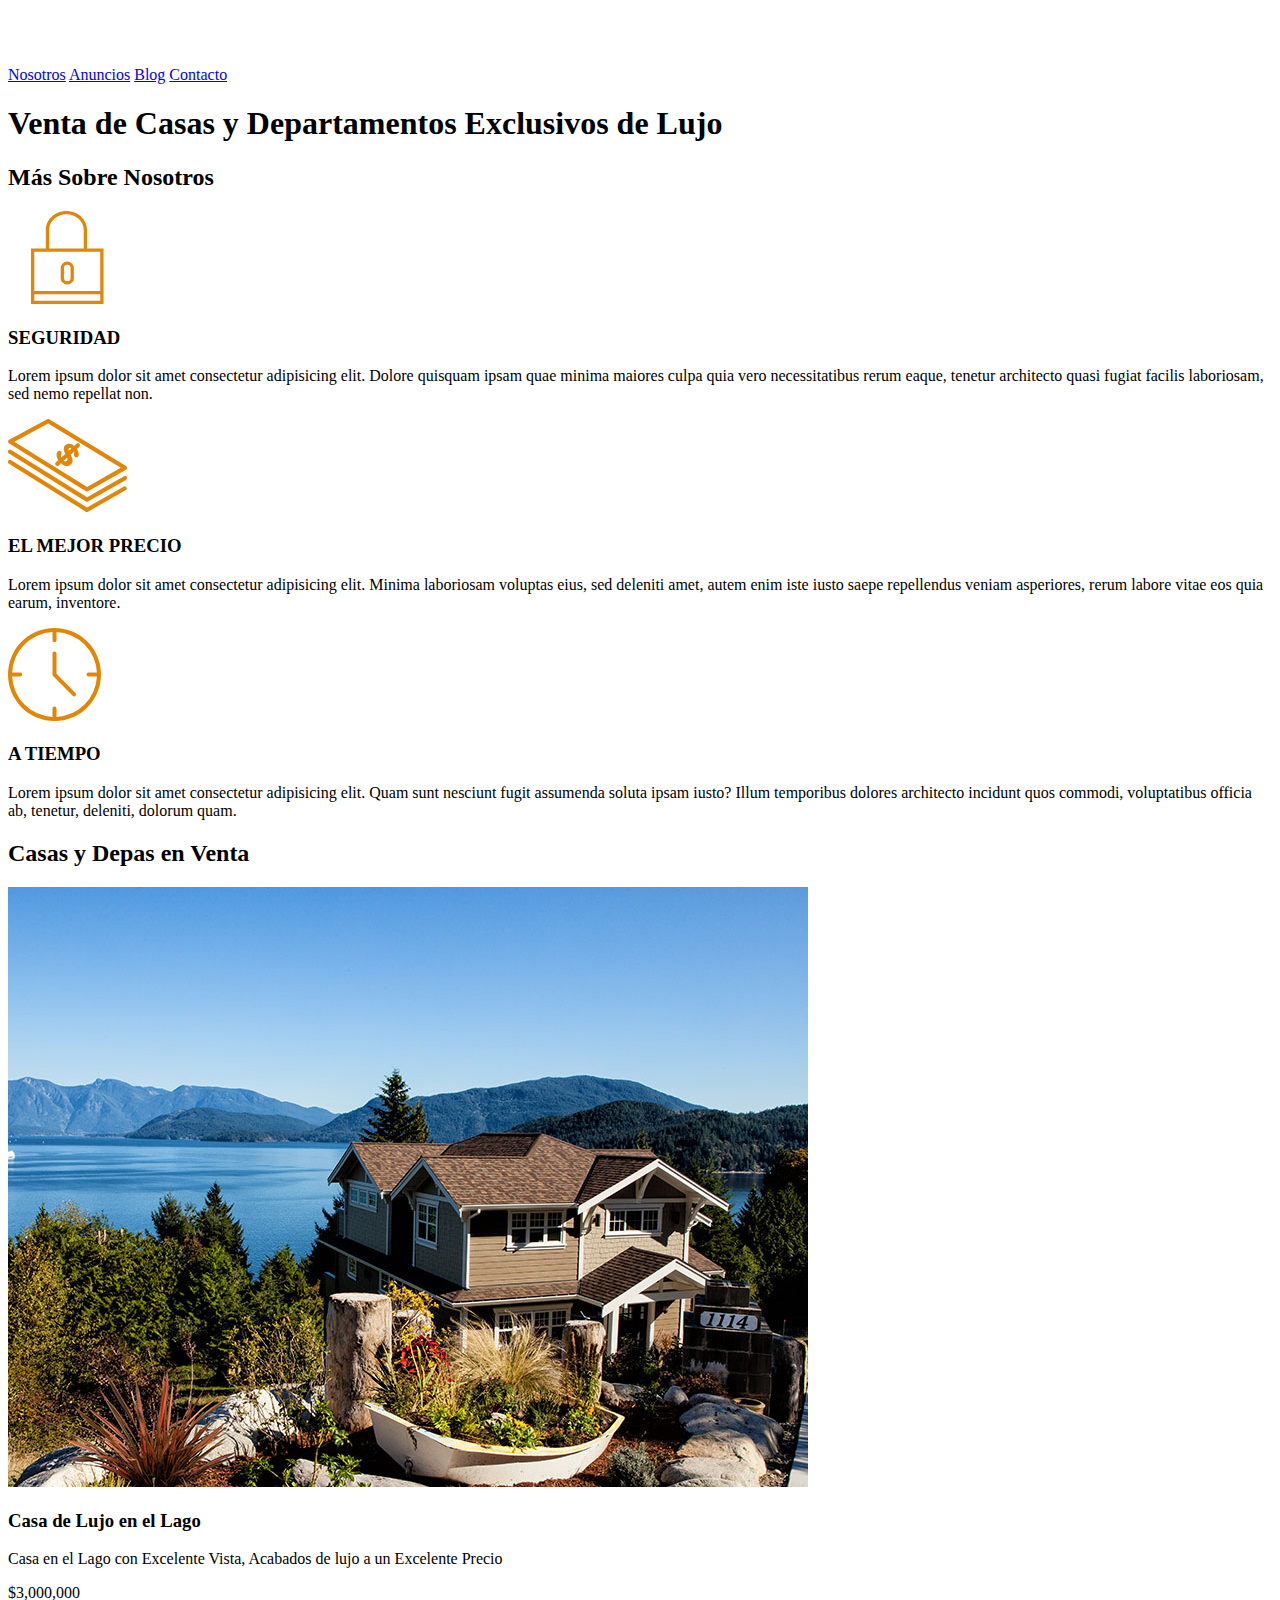
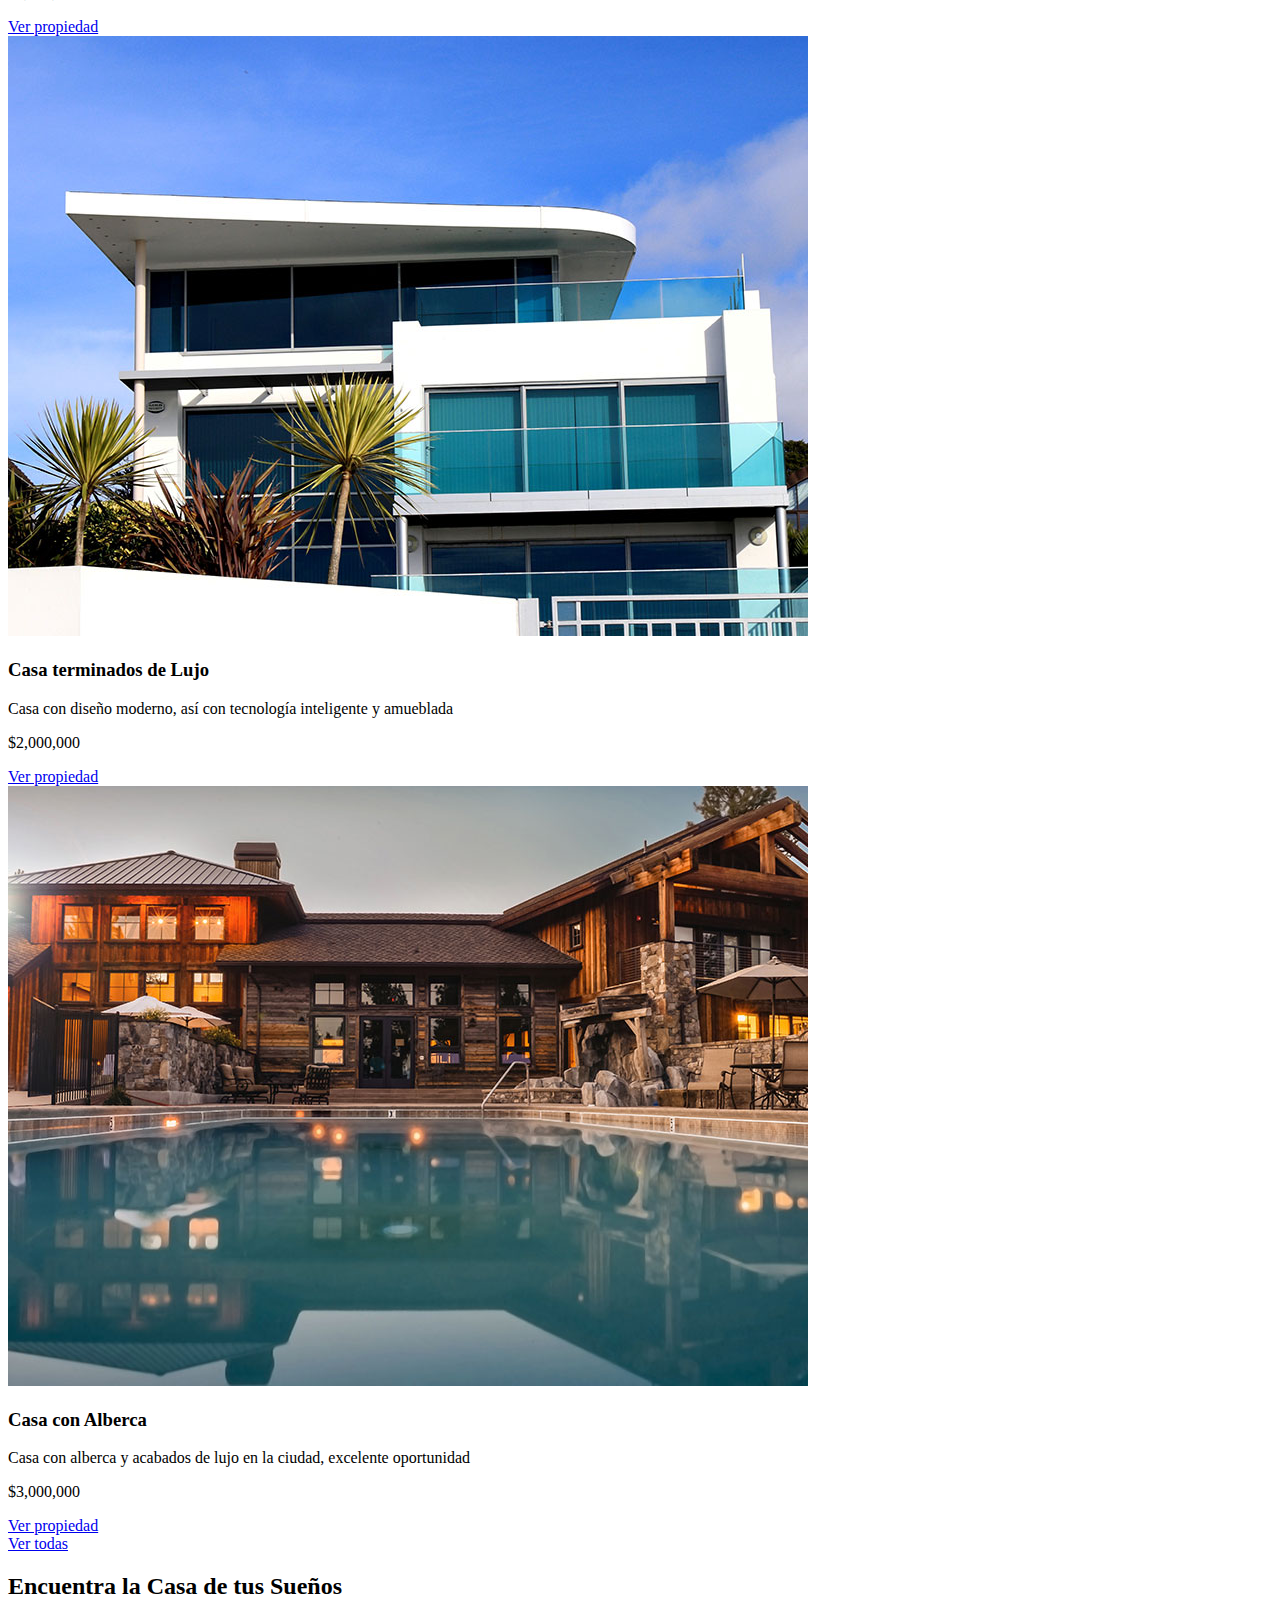
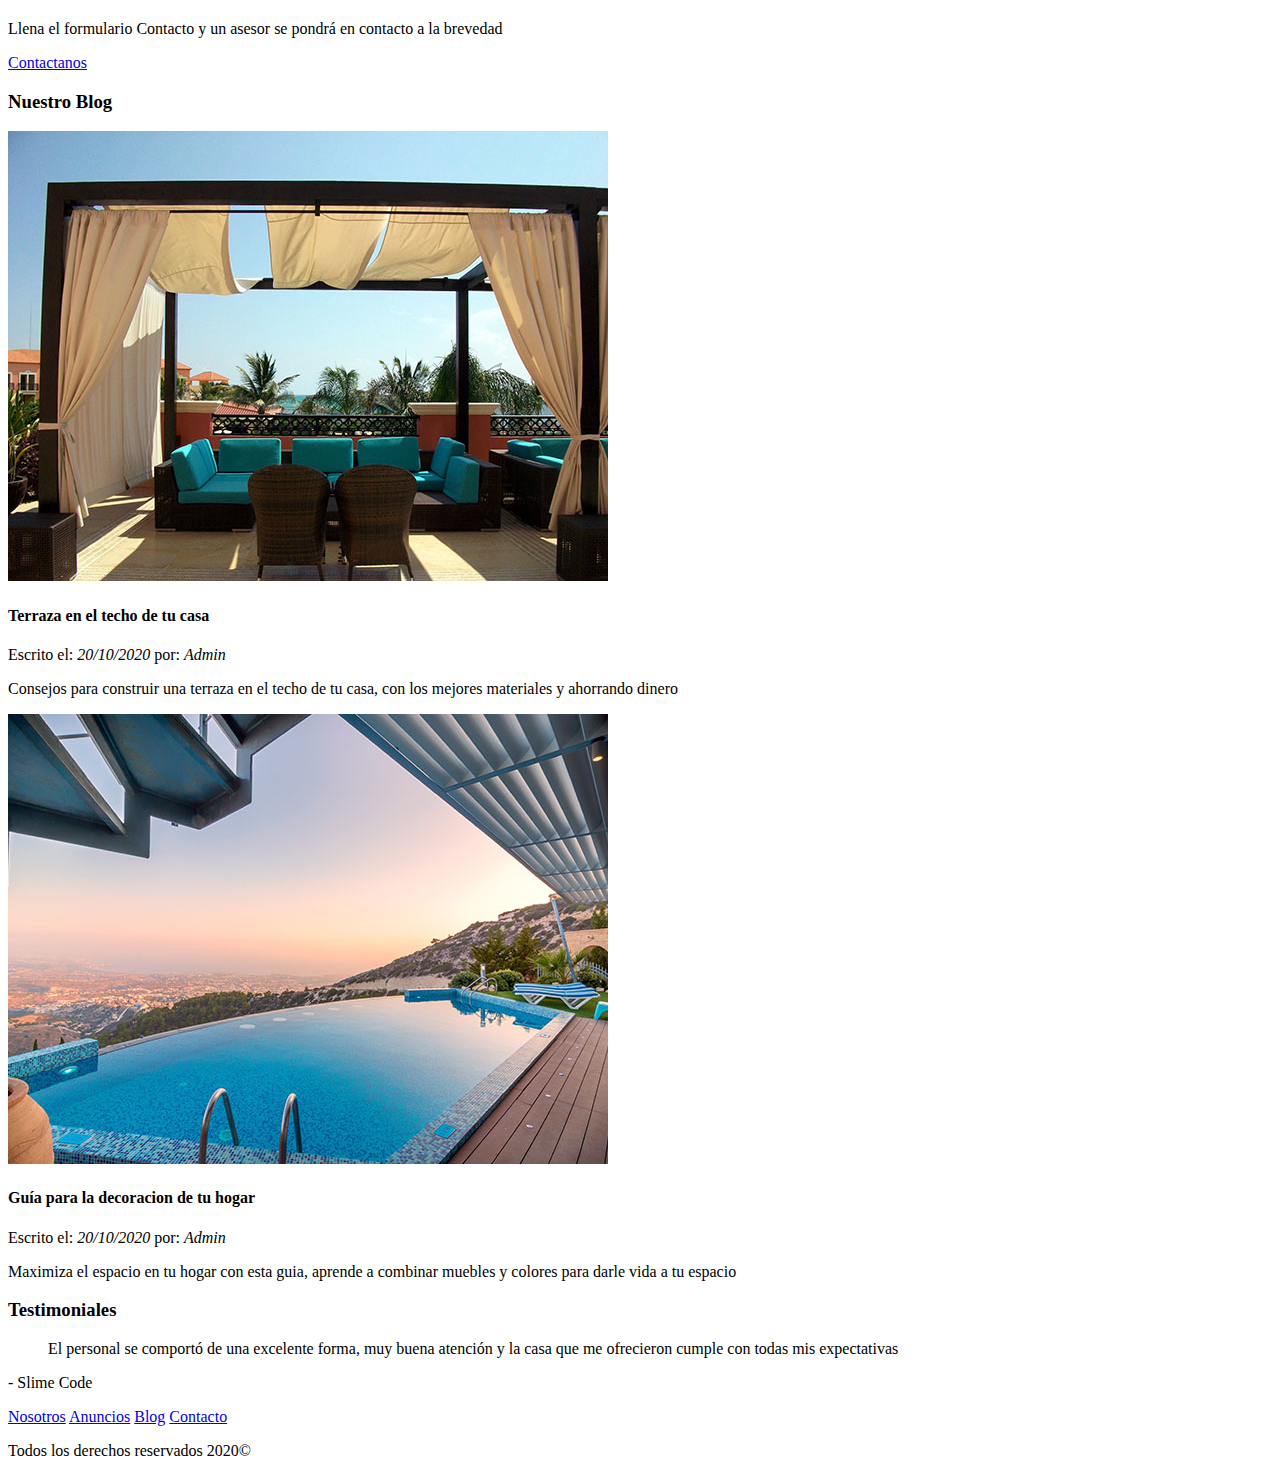
==== index.html @ a8ba9eda "bienes" ====
<!DOCTYPE html>
<html>
<head>
  <title>Bienes Raices</title>
</head>
<body>
  <header>
   <a href="/">
    <img src="img/logo.svg" alt="Logotipo de Bienes Raices">
</a>

<nav>	
    <a href="nosotros.html">Nosotros</a>
    <a href="anuncio.html">Anuncios</a>
    <a href="blog.html">Blog</a>
    <a href="contacto.html">Contacto</a>
</nav>

<h1>Venta de Casas y Departamentos Exclusivos de Lujo</h1>
</header>
<section>
  <h2>Más Sobre Nosotros</h2>

  <div>
      <img src="img/icono1.svg" alt="Icono Seguridad">
      <h3>SEGURIDAD</h3>
      <P>Lorem ipsum dolor sit amet consectetur adipisicing elit. Dolore quisquam ipsam quae minima maiores culpa quia vero necessitatibus rerum eaque, tenetur architecto quasi fugiat facilis laboriosam, sed nemo repellat non.</P>
  </div>

  <div>
      <img src="img/icono2.svg" alt="Icono Mejor Precio">
      <h3>EL MEJOR PRECIO</h3>
      <p>Lorem ipsum dolor sit amet consectetur adipisicing elit. Minima laboriosam voluptas eius, sed deleniti amet, autem enim iste iusto saepe repellendus veniam asperiores, rerum labore vitae eos quia earum, inventore.</p>
  </div>

  <div>
      <img src="img/icono3.svg" alt="Icono a Tiempo">
      <h3>A TIEMPO</h3>
      <p>Lorem ipsum dolor sit amet consectetur adipisicing elit. Quam sunt nesciunt fugit assumenda soluta ipsam iusto? Illum temporibus dolores architecto incidunt quos commodi, voluptatibus officia ab, tenetur, deleniti, dolorum quam.</p>
  </div>

</section>

<main>
    <h2>Casas y Depas en Venta</h2>

    <div>
        <img src="img/anuncio1.jpg" alt="Anuncio Casa en el Lago">
        <h3>Casa de Lujo en el Lago</h3>
        <p>Casa en el Lago con Excelente Vista, Acabados de lujo a un Excelente Precio</p>
        <p>$3,000,000</p>
        <a href="#">Ver propiedad</a>
    </div>

    <div>
        <img src="img/anuncio2.jpg" alt="Anuncio Terminado de Lujo">
        <h3>Casa terminados de Lujo</h3>
        <p>Casa con diseño moderno, así con tecnología inteligente y amueblada</p>
        <p>$2,000,000</p>
        <a href="#">Ver propiedad</a>
    </div>

    <div>
        <img src="img/anuncio3.jpg" alt="Anuncio Casa con Alberca">
        <h3>Casa con Alberca</h3>
        <p>Casa con alberca y acabados de lujo en la ciudad, excelente oportunidad</p>
        <p>$3,000,000</p>
        <a href="#">Ver propiedad</a>
    </div>

    <a href="anuncio.html">Ver todas</a>
</main>
<section>
    <h2>Encuentra la Casa de tus Sueños</h2>
    <p>Llena el formulario Contacto y un asesor se pondrá en contacto a la brevedad</p>
    <a href="contacto.html">Contactanos</a>
</section>

<section>
    <h3>Nuestro Blog</h3>

    <article>
        <img src="img/blog1.jpg" alt="Entrada de Blog">
        <h4>Terraza en el techo de tu casa</h4>
        <p>Escrito el: <em>20/10/2020</em> por: <em>Admin</em></p>
        <p>Consejos para construir una terraza en el techo de tu casa, con los mejores materiales y ahorrando dinero</p>
    </article>

    <article>
        <img src="img/blog2.jpg" alt="Entrada de Blog">
        <h4>Guía para la decoracion de tu hogar</h4>
        <p>Escrito el: <em>20/10/2020</em> por: <em>Admin</em></p>
        <p>Maximiza el espacio en tu hogar con esta guia, aprende a combinar muebles y colores para darle vida a tu espacio</p>
    </article>
</section>

<section>
    <h3>Testimoniales</h3>
    <blockquote>
       El personal se comportó de una excelente forma, muy buena atención y la casa que me ofrecieron cumple con todas mis expectativas
   </blockquote>
   <p>- Slime Code</p>
</section>

<footer>
    <nav>
        <a href="nosotros.html">Nosotros</a>
        <a href="anuncio.html">Anuncios</a>
        <a href="blog.html">Blog</a>
        <a href="contacto.html">Contacto</a>
    </nav>

    <p>Todos los derechos reservados 2020&copy;</p>
</footer>
</body>
</html>
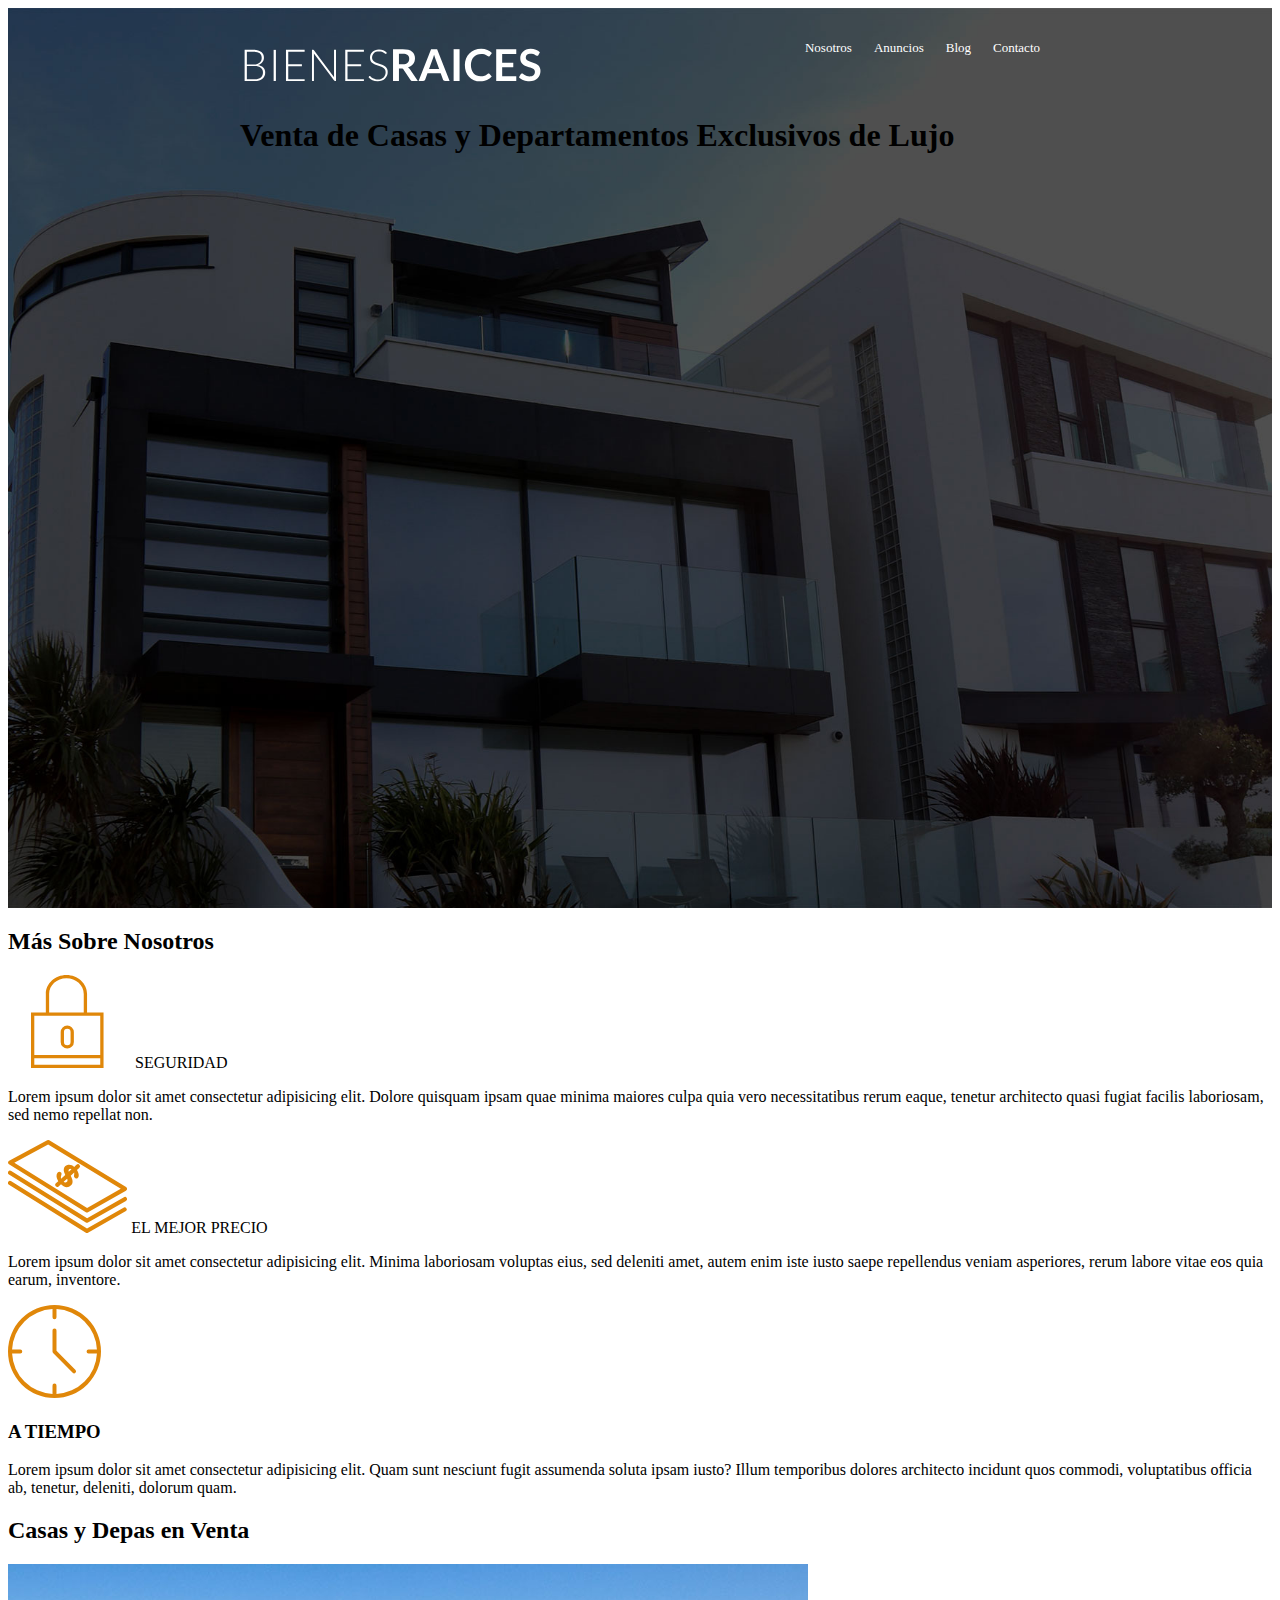
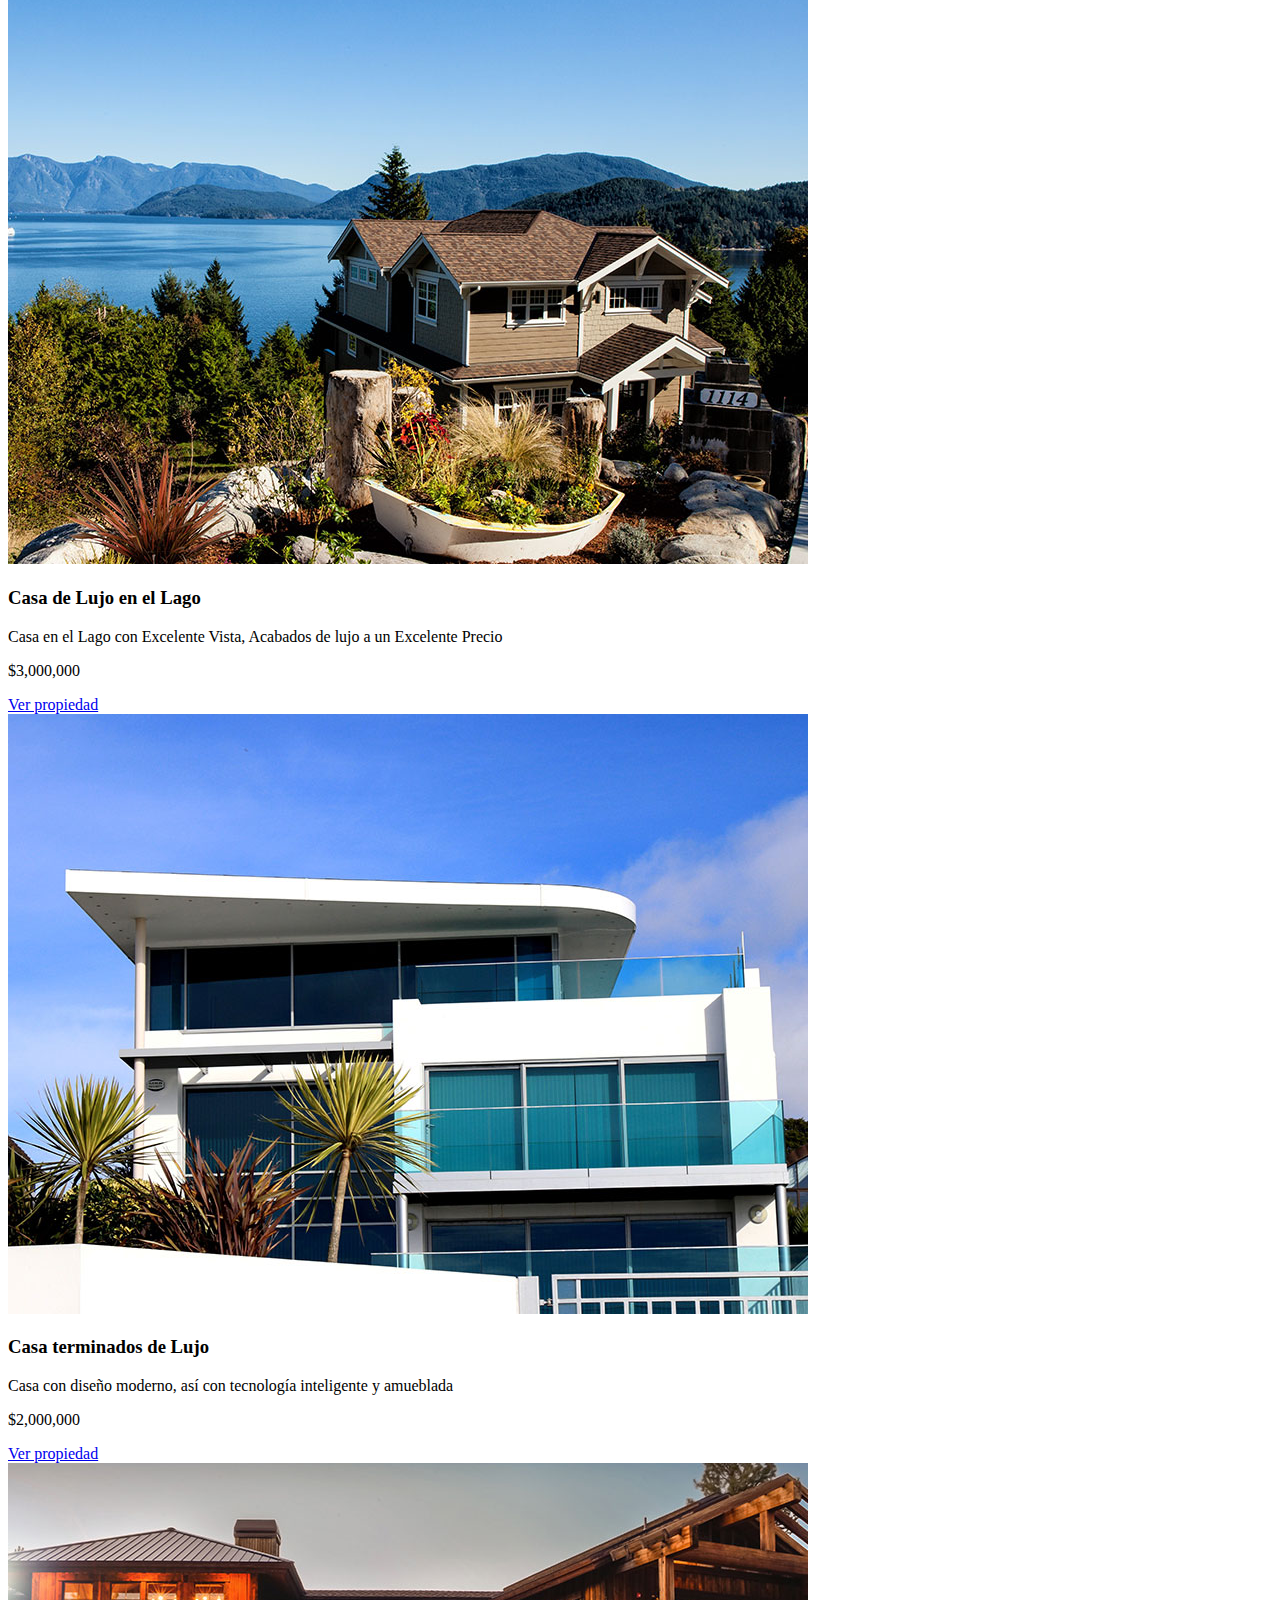
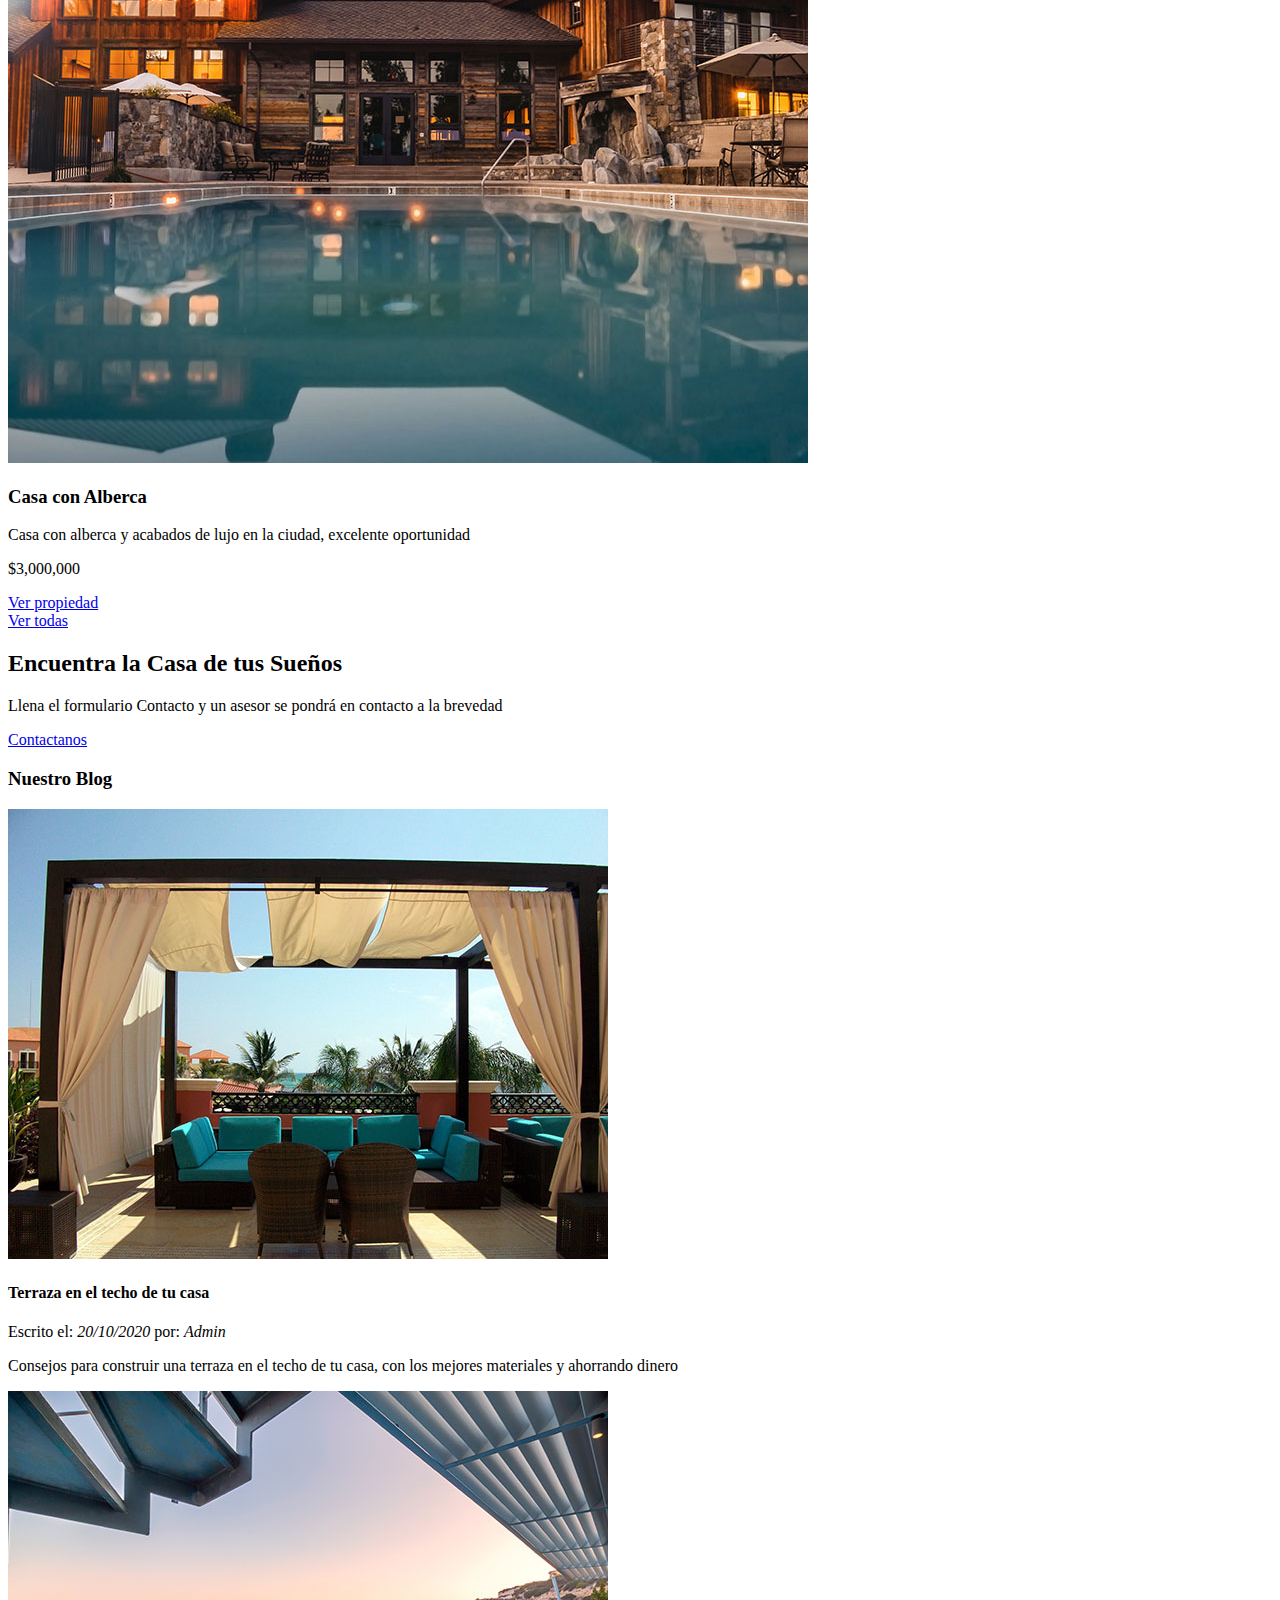
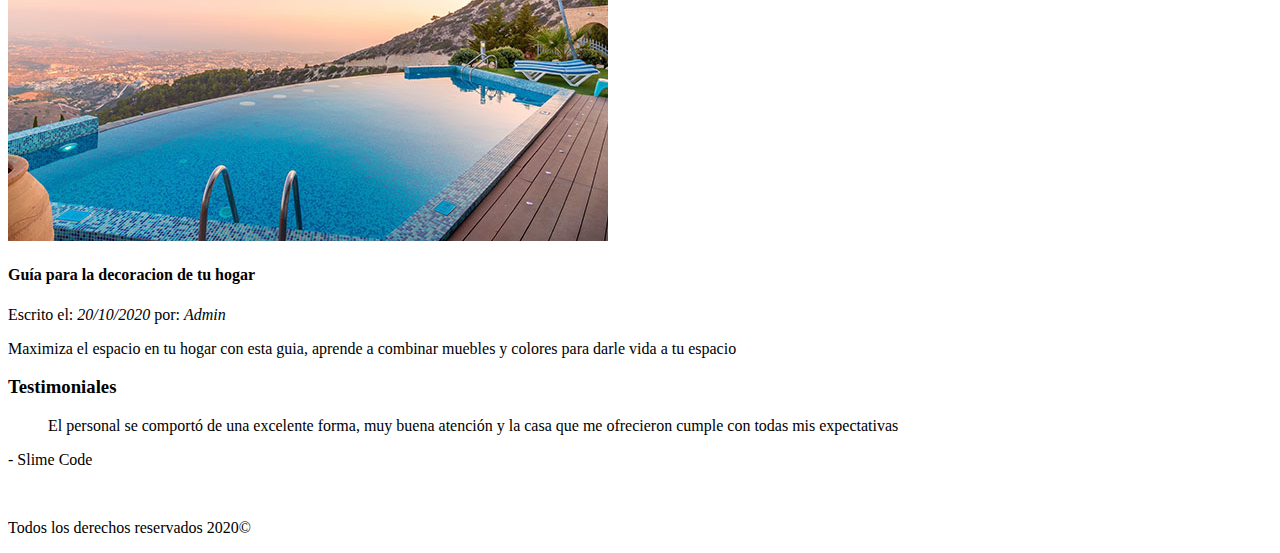
==== commit 4ca497a6: "style" ====
--- a/index.html
+++ b/index.html
@@ -1,116 +1,112 @@
 <!DOCTYPE html>
 <html>
 <head>
-  <title>Bienes Raices</title>
+   <title>Bienes Raices</title>
+   <link rel="stylesheet" href="css/styles.css">
 </head>
 <body>
-  <header>
-   <a href="/">
-    <img src="img/logo.svg" alt="Logotipo de Bienes Raices">
-</a>
 
-<nav>	
-    <a href="nosotros.html">Nosotros</a>
-    <a href="anuncio.html">Anuncios</a>
-    <a href="blog.html">Blog</a>
-    <a href="contacto.html">Contacto</a>
-</nav>
+   <header class="site-header inicio">
+      <div class="contenedores">
 
-<h1>Venta de Casas y Departamentos Exclusivos de Lujo</h1>
-</header>
-<section>
-  <h2>Más Sobre Nosotros</h2>
+         <div class="barra">
 
-  <div>
-      <img src="img/icono1.svg" alt="Icono Seguridad">
-      <h3>SEGURIDAD</h3>
-      <P>Lorem ipsum dolor sit amet consectetur adipisicing elit. Dolore quisquam ipsam quae minima maiores culpa quia vero necessitatibus rerum eaque, tenetur architecto quasi fugiat facilis laboriosam, sed nemo repellat non.</P>
-  </div>
+            <a href="/">
+               <img src="img/logo.svg" alt="Logotipo de Bienes Raices">
+            </a>
 
-  <div>
-      <img src="img/icono2.svg" alt="Icono Mejor Precio">
-      <h3>EL MEJOR PRECIO</h3>
-      <p>Lorem ipsum dolor sit amet consectetur adipisicing elit. Minima laboriosam voluptas eius, sed deleniti amet, autem enim iste iusto saepe repellendus veniam asperiores, rerum labore vitae eos quia earum, inventore.</p>
-  </div>
+            <nav class="navegacion">    
+               <a href="nosotros.html">Nosotros</a>
+               <a href="anuncio.html">Anuncios</a>
+               <a href="blog.html">Blog</a>
+               <a href="contacto.html">Contacto</a>
+            </nav>
 
-  <div>
-      <img src="img/icono3.svg" alt="Icono a Tiempo">
-      <h3>A TIEMPO</h3>
-      <p>Lorem ipsum dolor sit amet consectetur adipisicing elit. Quam sunt nesciunt fugit assumenda soluta ipsam iusto? Illum temporibus dolores architecto incidunt quos commodi, voluptatibus officia ab, tenetur, deleniti, dolorum quam.</p>
-  </div>
+         </div> <!-- Barra-->
 
-</section>
+         <h1>Venta de Casas y Departamentos Exclusivos de Lujo</h1>
+      </div> <!-- Contenedor-->
 
-<main>
-    <h2>Casas y Depas en Venta</h2>
+   </header>
 
-    <div>
-        <img src="img/anuncio1.jpg" alt="Anuncio Casa en el Lago">
-        <h3>Casa de Lujo en el Lago</h3>
-        <p>Casa en el Lago con Excelente Vista, Acabados de lujo a un Excelente Precio</p>
-        <p>$3,000,000</p>
-        <a href="#">Ver propiedad</a>
-    </div>
-
-    <div>
-        <img src="img/anuncio2.jpg" alt="Anuncio Terminado de Lujo">
-        <h3>Casa terminados de Lujo</h3>
-        <p>Casa con diseño moderno, así con tecnología inteligente y amueblada</p>
-        <p>$2,000,000</p>
-        <a href="#">Ver propiedad</a>
-    </div>
-
-    <div>
-        <img src="img/anuncio3.jpg" alt="Anuncio Casa con Alberca">
-        <h3>Casa con Alberca</h3>
-        <p>Casa con alberca y acabados de lujo en la ciudad, excelente oportunidad</p>
-        <p>$3,000,000</p>
-        <a href="#">Ver propiedad</a>
-    </div>
-
-    <a href="anuncio.html">Ver todas</a>
-</main>
-<section>
-    <h2>Encuentra la Casa de tus Sueños</h2>
-    <p>Llena el formulario Contacto y un asesor se pondrá en contacto a la brevedad</p>
-    <a href="contacto.html">Contactanos</a>
-</section>
-
-<section>
-    <h3>Nuestro Blog</h3>
-
-    <article>
-        <img src="img/blog1.jpg" alt="Entrada de Blog">
-        <h4>Terraza en el techo de tu casa</h4>
-        <p>Escrito el: <em>20/10/2020</em> por: <em>Admin</em></p>
-        <p>Consejos para construir una terraza en el techo de tu casa, con los mejores materiales y ahorrando dinero</p>
-    </article>
-
-    <article>
-        <img src="img/blog2.jpg" alt="Entrada de Blog">
-        <h4>Guía para la decoracion de tu hogar</h4>
-        <p>Escrito el: <em>20/10/2020</em> por: <em>Admin</em></p>
-        <p>Maximiza el espacio en tu hogar con esta guia, aprende a combinar muebles y colores para darle vida a tu espacio</p>
-    </article>
-</section>
-
-<section>
-    <h3>Testimoniales</h3>
-    <blockquote>
-       El personal se comportó de una excelente forma, muy buena atención y la casa que me ofrecieron cumple con todas mis expectativas
-   </blockquote>
-   <p>- Slime Code</p>
-</section>
-
-<footer>
-    <nav>
-        <a href="nosotros.html">Nosotros</a>
-        <a href="anuncio.html">Anuncios</a>
-        <a href="blog.html">Blog</a>
-        <a href="contacto.html">Contacto</a>
-    </nav>
-
-    <p>Todos los derechos reservados 2020&copy;</p>
-</footer>
+   <section>
+      <h2>Más Sobre Nosotros</h2>
+      <div>
+         <img src="img/icono1.svg" alt="Icono Seguridad">
+         <h3">SEGURIDAD</h3>
+         <P>Lorem ipsum dolor sit amet consectetur adipisicing elit. Dolore quisquam ipsam quae minima maiores culpa quia vero necessitatibus rerum eaque, tenetur architecto quasi fugiat facilis laboriosam, sed nemo repellat non.</P>
+      </div>
+      <div>
+         <img src="img/icono2.svg" alt="Icono Mejor Precio">
+         <h3">EL MEJOR PRECIO</h3>
+         <p>Lorem ipsum dolor sit amet consectetur adipisicing elit. Minima laboriosam voluptas eius, sed deleniti amet, autem enim iste iusto saepe repellendus veniam asperiores, rerum labore vitae eos quia earum, inventore.</p>
+      </div>
+      <div>
+         <img src="img/icono3.svg" alt="Icono a Tiempo">
+         <h3>A TIEMPO</h3>
+         <p>Lorem ipsum dolor sit amet consectetur adipisicing elit. Quam sunt nesciunt fugit assumenda soluta ipsam iusto? Illum temporibus dolores architecto incidunt quos commodi, voluptatibus officia ab, tenetur, deleniti, dolorum quam.</p>
+      </div>
+   </section>
+   <main>
+      <h2>Casas y Depas en Venta</h2>
+      <div>
+         <img src="img/anuncio1.jpg" alt="Anuncio Casa en el Lago">
+         <h3>Casa de Lujo en el Lago</h3>
+         <p>Casa en el Lago con Excelente Vista, Acabados de lujo a un Excelente Precio</p>
+         <p>$3,000,000</p>
+         <a href="#">Ver propiedad</a>
+      </div>
+      <div>
+         <img src="img/anuncio2.jpg" alt="Anuncio Terminado de Lujo">
+         <h3>Casa terminados de Lujo</h3>
+         <p>Casa con diseño moderno, así con tecnología inteligente y amueblada</p>
+         <p>$2,000,000</p>
+         <a href="#">Ver propiedad</a>
+      </div>
+      <div>
+         <img src="img/anuncio3.jpg" alt="Anuncio Casa con Alberca">
+         <h3>Casa con Alberca</h3>
+         <p>Casa con alberca y acabados de lujo en la ciudad, excelente oportunidad</p>
+         <p>$3,000,000</p>
+         <a href="#">Ver propiedad</a>
+      </div>
+      <a href="anuncio.html">Ver todas</a>
+   </main>
+   <section>
+      <h2>Encuentra la Casa de tus Sueños</h2>
+      <p>Llena el formulario Contacto y un asesor se pondrá en contacto a la brevedad</p>
+      <a href="contacto.html">Contactanos</a>
+   </section>
+   <section>
+      <h3>Nuestro Blog</h3>
+      <article>
+         <img src="img/blog1.jpg" alt="Entrada de Blog">
+         <h4>Terraza en el techo de tu casa</h4>
+         <p>Escrito el: <em>20/10/2020</em> por: <em>Admin</em></p>
+         <p>Consejos para construir una terraza en el techo de tu casa, con los mejores materiales y ahorrando dinero</p>
+      </article>
+      <article>
+         <img src="img/blog2.jpg" alt="Entrada de Blog">
+         <h4>Guía para la decoracion de tu hogar</h4>
+         <p>Escrito el: <em>20/10/2020</em> por: <em>Admin</em></p>
+         <p>Maximiza el espacio en tu hogar con esta guia, aprende a combinar muebles y colores para darle vida a tu espacio</p>
+      </article>
+   </section>
+   <section>
+      <h3>Testimoniales</h3>
+      <blockquote>
+         El personal se comportó de una excelente forma, muy buena atención y la casa que me ofrecieron cumple con todas mis expectativas
+      </blockquote>
+      <p>- Slime Code</p>
+   </section>
+   <footer>
+      <nav class="navegacion">
+         <a href="nosotros.html">Nosotros</a>
+         <a href="anuncio.html">Anuncios</a>
+         <a href="blog.html">Blog</a>
+         <a href="contacto.html">Contacto</a>
+      </nav>
+      <p>Todos los derechos reservados 2020&copy;</p>
+   </footer>
 </body>
 </html>--- a/css/styles.css
+++ b/css/styles.css
@@ -0,0 +1,35 @@
+
+
+/*GLOBALES*/
+.contenedores{
+	max-width: 800px;
+    margin: 0 auto;
+}
+
+/*HEADER*/
+.site-header.inicio{
+	background-image: url(../img/header.jpg);
+	background-position: center center;
+	background-size: cover;
+	height: 100vh;
+	min-height: 600px;
+}
+
+.barra{
+	display: flex;
+	justify-content: space-between;
+	padding-top: 30px;
+}
+/*NAVEGACION*/
+.navegacion a{
+	color: white;
+	text-decoration: none;
+	font-size: 13px;
+	margin-right: 18px;
+}
+.navegacion a:last-of-type{
+	margin: 0;
+}
+.navegacion a:hover{
+	color: #71b100
+}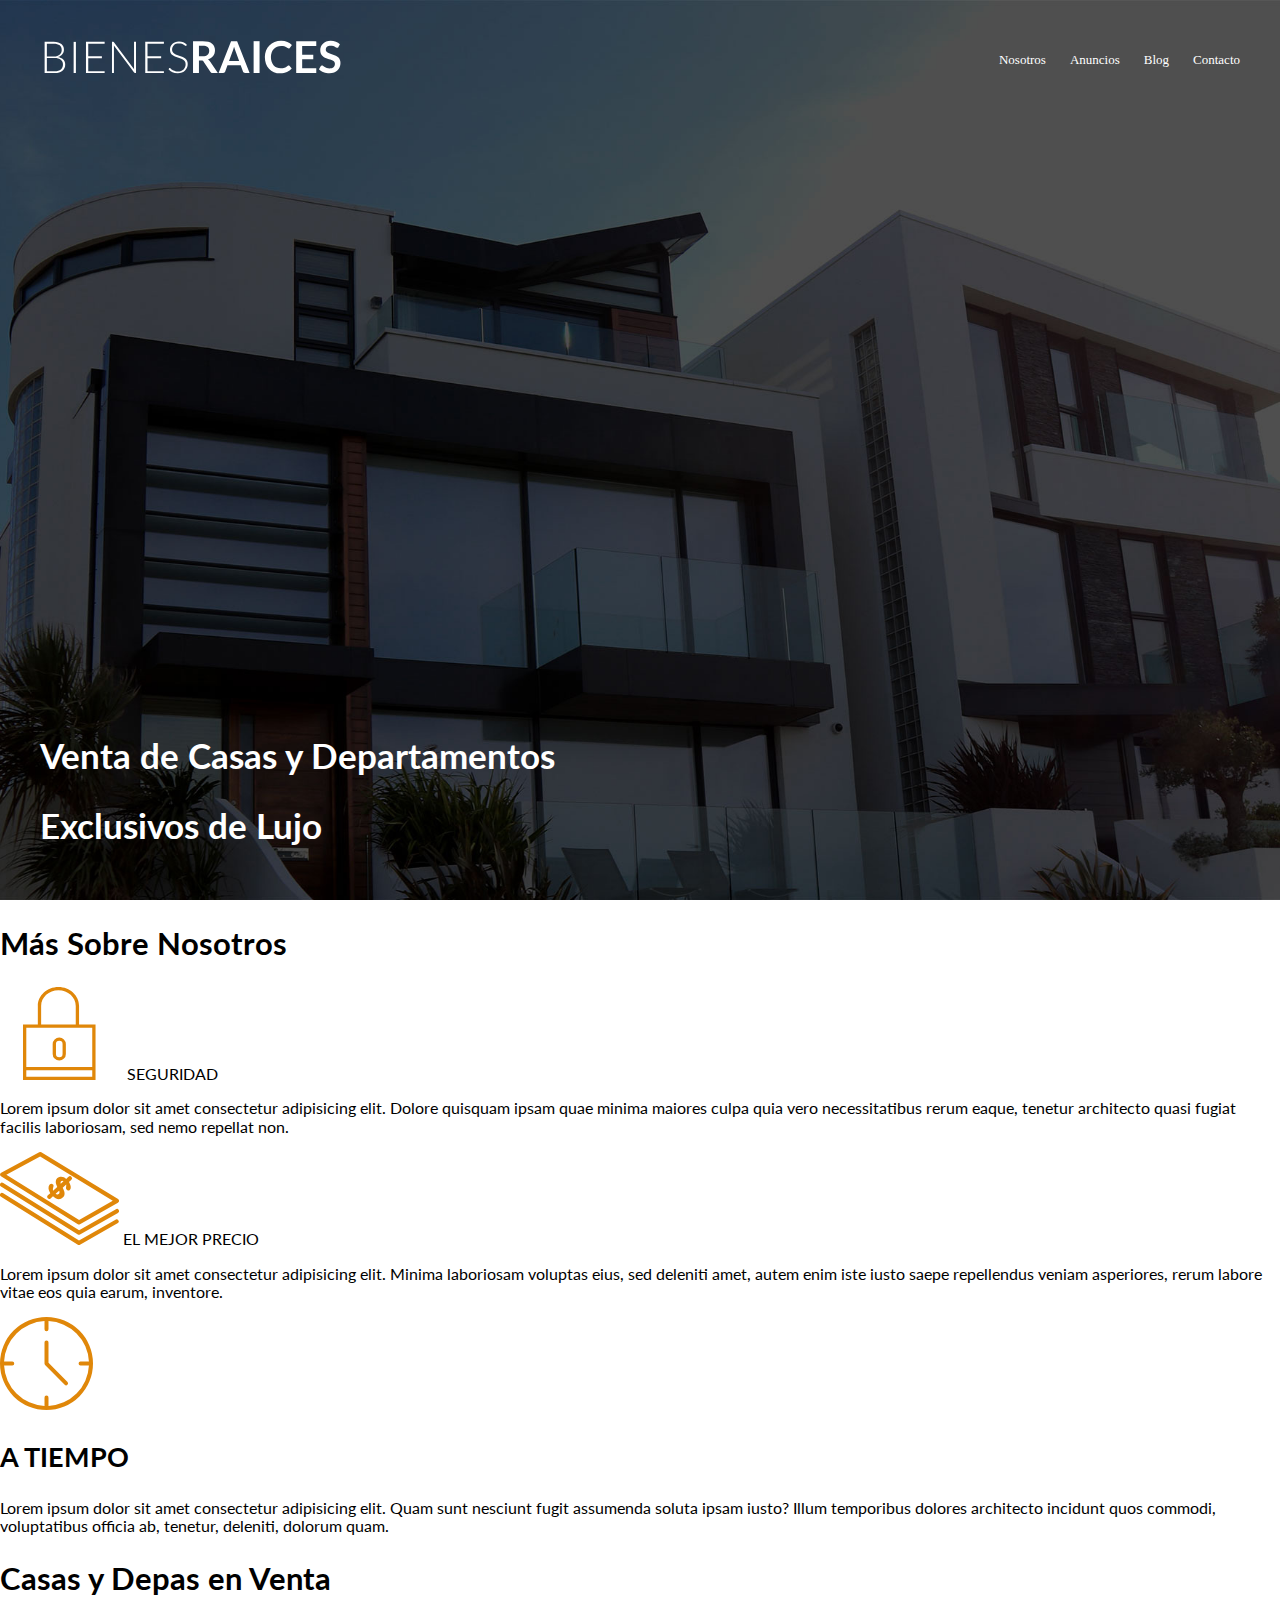
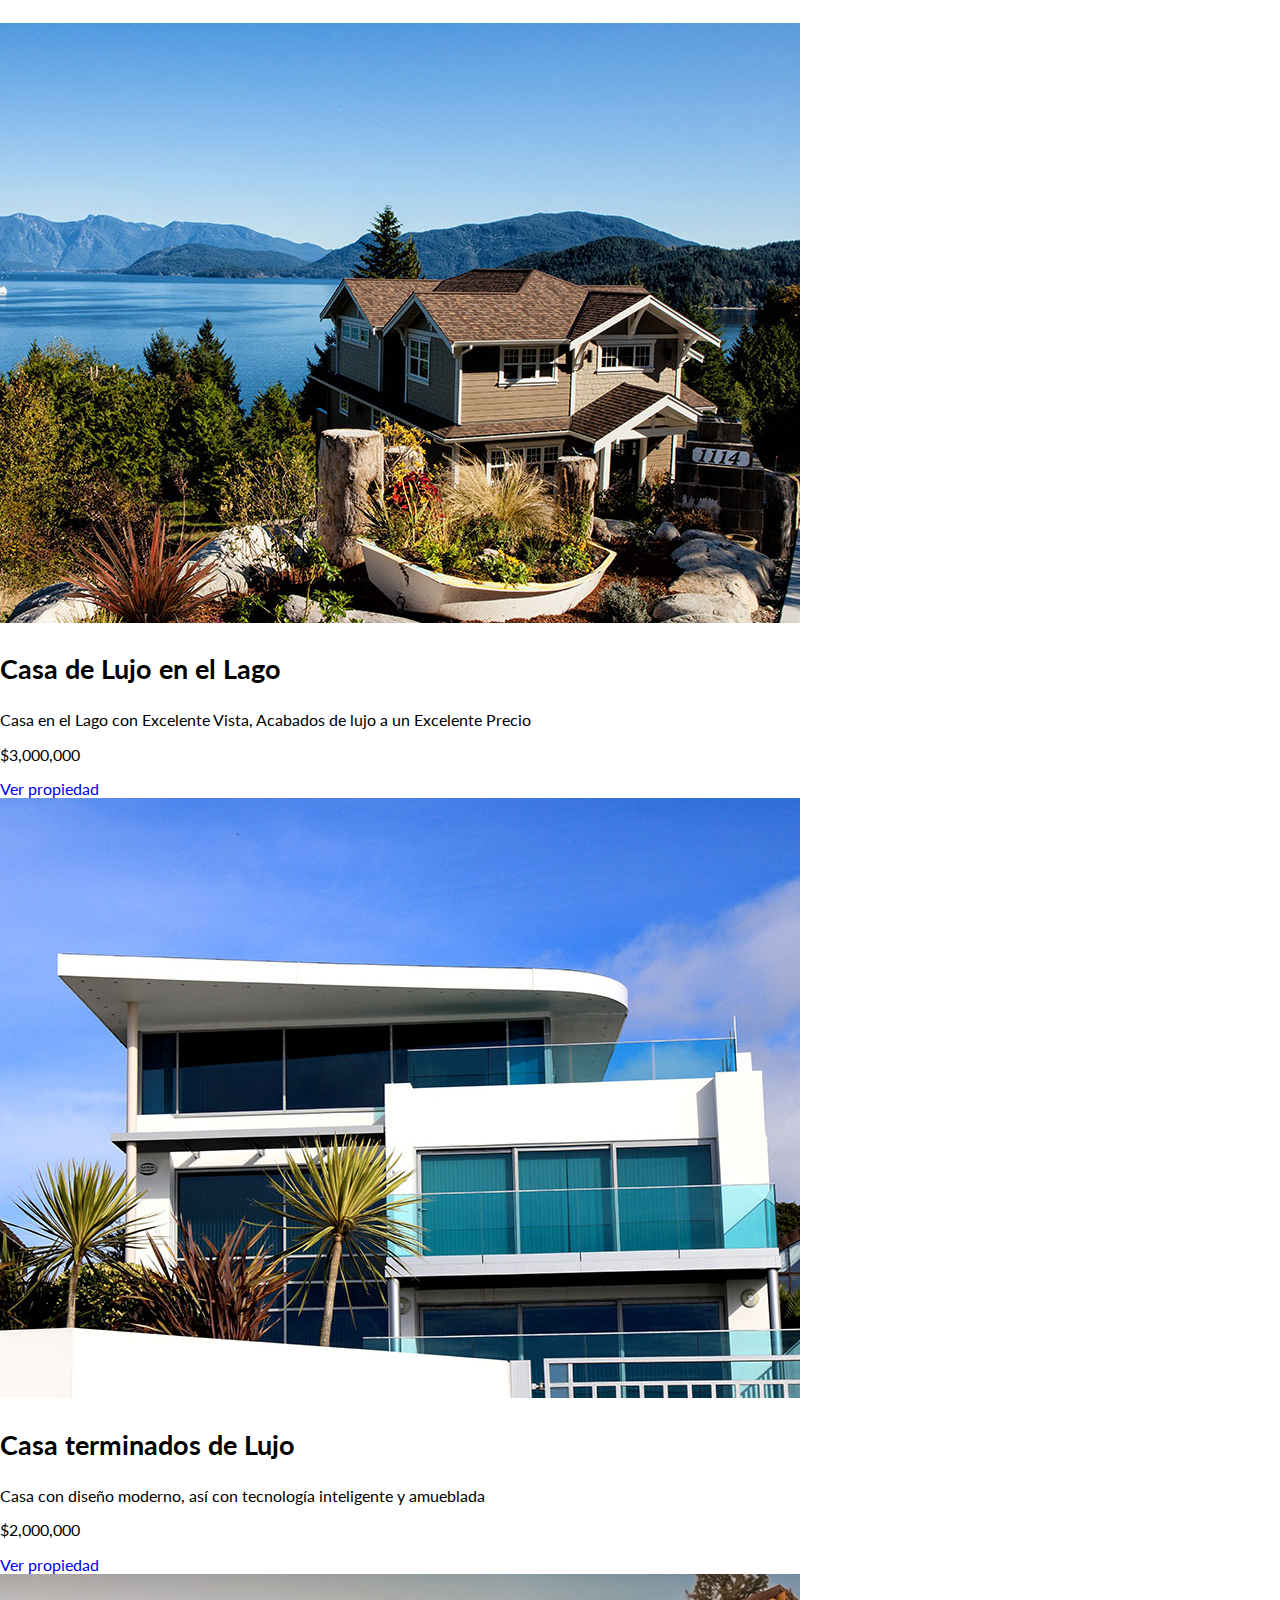
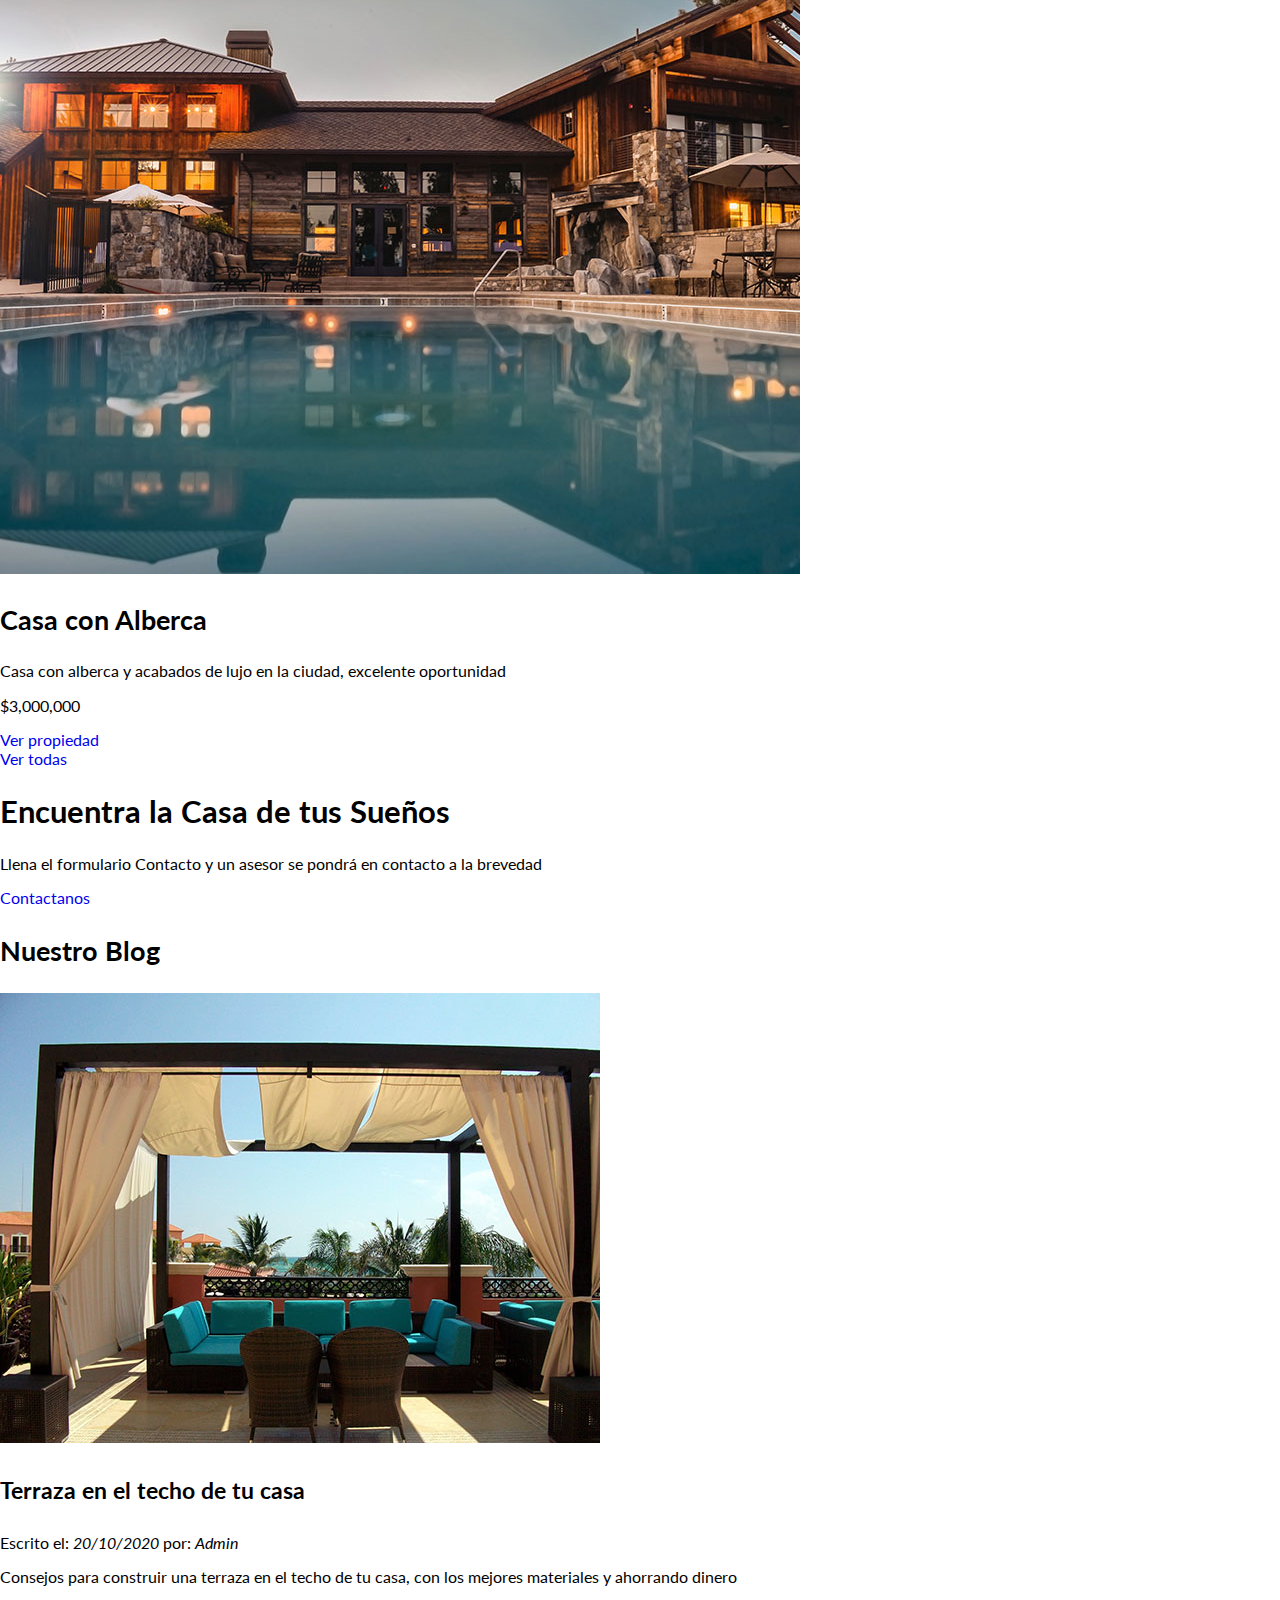
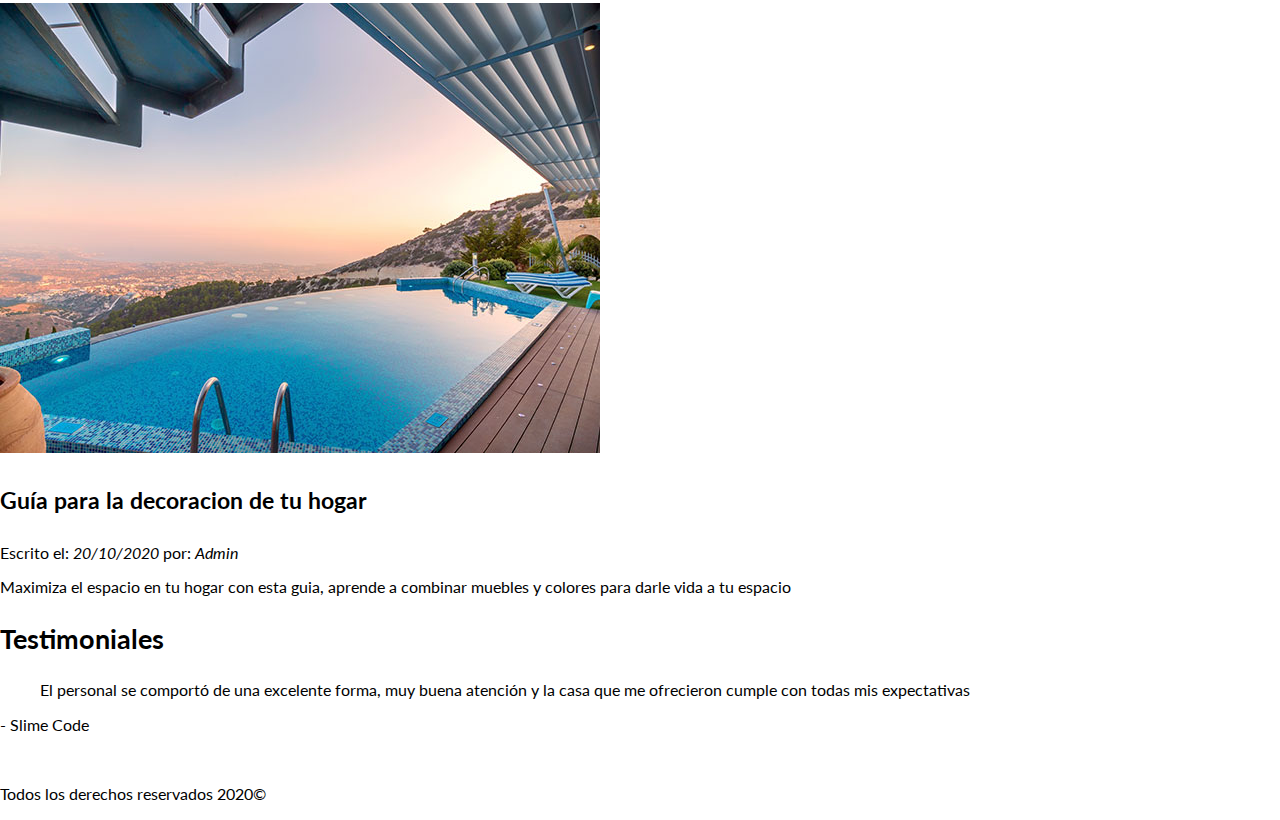
==== commit 83ecf14a: "estilos" ====
--- a/index.html
+++ b/index.html
@@ -2,12 +2,15 @@
 <html>
 <head>
    <title>Bienes Raices</title>
+   <link rel="stylesheet" href="css/normalize.css">
+   <link rel="stylesheet" media="screen" href="https://fontlibrary.org/face/8bit-wonder" type="text/css"/><!--font family tipo 8 bits-->
+   <link href="https://fonts.googleapis.com/css2?family=Lato:wght@300;400;700;900&display=swap" rel="stylesheet">
    <link rel="stylesheet" href="css/styles.css">
 </head>
 <body>
 
    <header class="site-header inicio">
-      <div class="contenedores">
+      <div class="contenedores contenido-header">
 
          <div class="barra">
 
--- a/css/styles.css
+++ b/css/styles.css
@@ -1,9 +1,53 @@
+html{
+	font-size: 62.5%;/** Reset para rems -62.5% = 10px de 16px**/
+}
 
+/*MAIN*/
+main a{
+	text-decoration: none;
+}
 
+section a{
+	text-decoration: none;
+}
+
+/*BODY*/
+body{
+	font-family: 'Lato', sans-serif;
+	font-size: 1.6rem;
+
+}
 /*GLOBALES*/
 .contenedores{
-	max-width: 800px;
+	max-width: 120rem;/** = 1200px**/
     margin: 0 auto;
+}
+
+h1{
+	font-size: 3.5rem;
+}
+h2{
+	font-size: 3.1rem;
+}
+h3{
+	font-size: 2.7rem;
+}
+h4{
+	font-size: 2.3rem;
+}
+
+.contenido-header{
+	height: 100%;
+	display: flex;
+	flex-direction: column;
+	justify-content: space-between;
+}
+
+.contenido-header h1{
+	color: white;
+	padding-bottom: 1.7rem;
+	max-width: 60rem;
+	line-height: 2;
 }
 
 /*HEADER*/
@@ -12,20 +56,22 @@
 	background-position: center center;
 	background-size: cover;
 	height: 100vh;
-	min-height: 600px;
+	min-height: 60rem;
 }
 
 .barra{
 	display: flex;
 	justify-content: space-between;
-	padding-top: 30px;
+	align-items: center;
+	padding-top: 3rem;
 }
 /*NAVEGACION*/
 .navegacion a{
 	color: white;
 	text-decoration: none;
-	font-size: 13px;
-	margin-right: 18px;
+	font-size: 1.3rem; /** =18px**/
+	margin-right: 2rem;
+	font-family: '8BITWONDERNominal';
 }
 .navegacion a:last-of-type{
 	margin: 0;
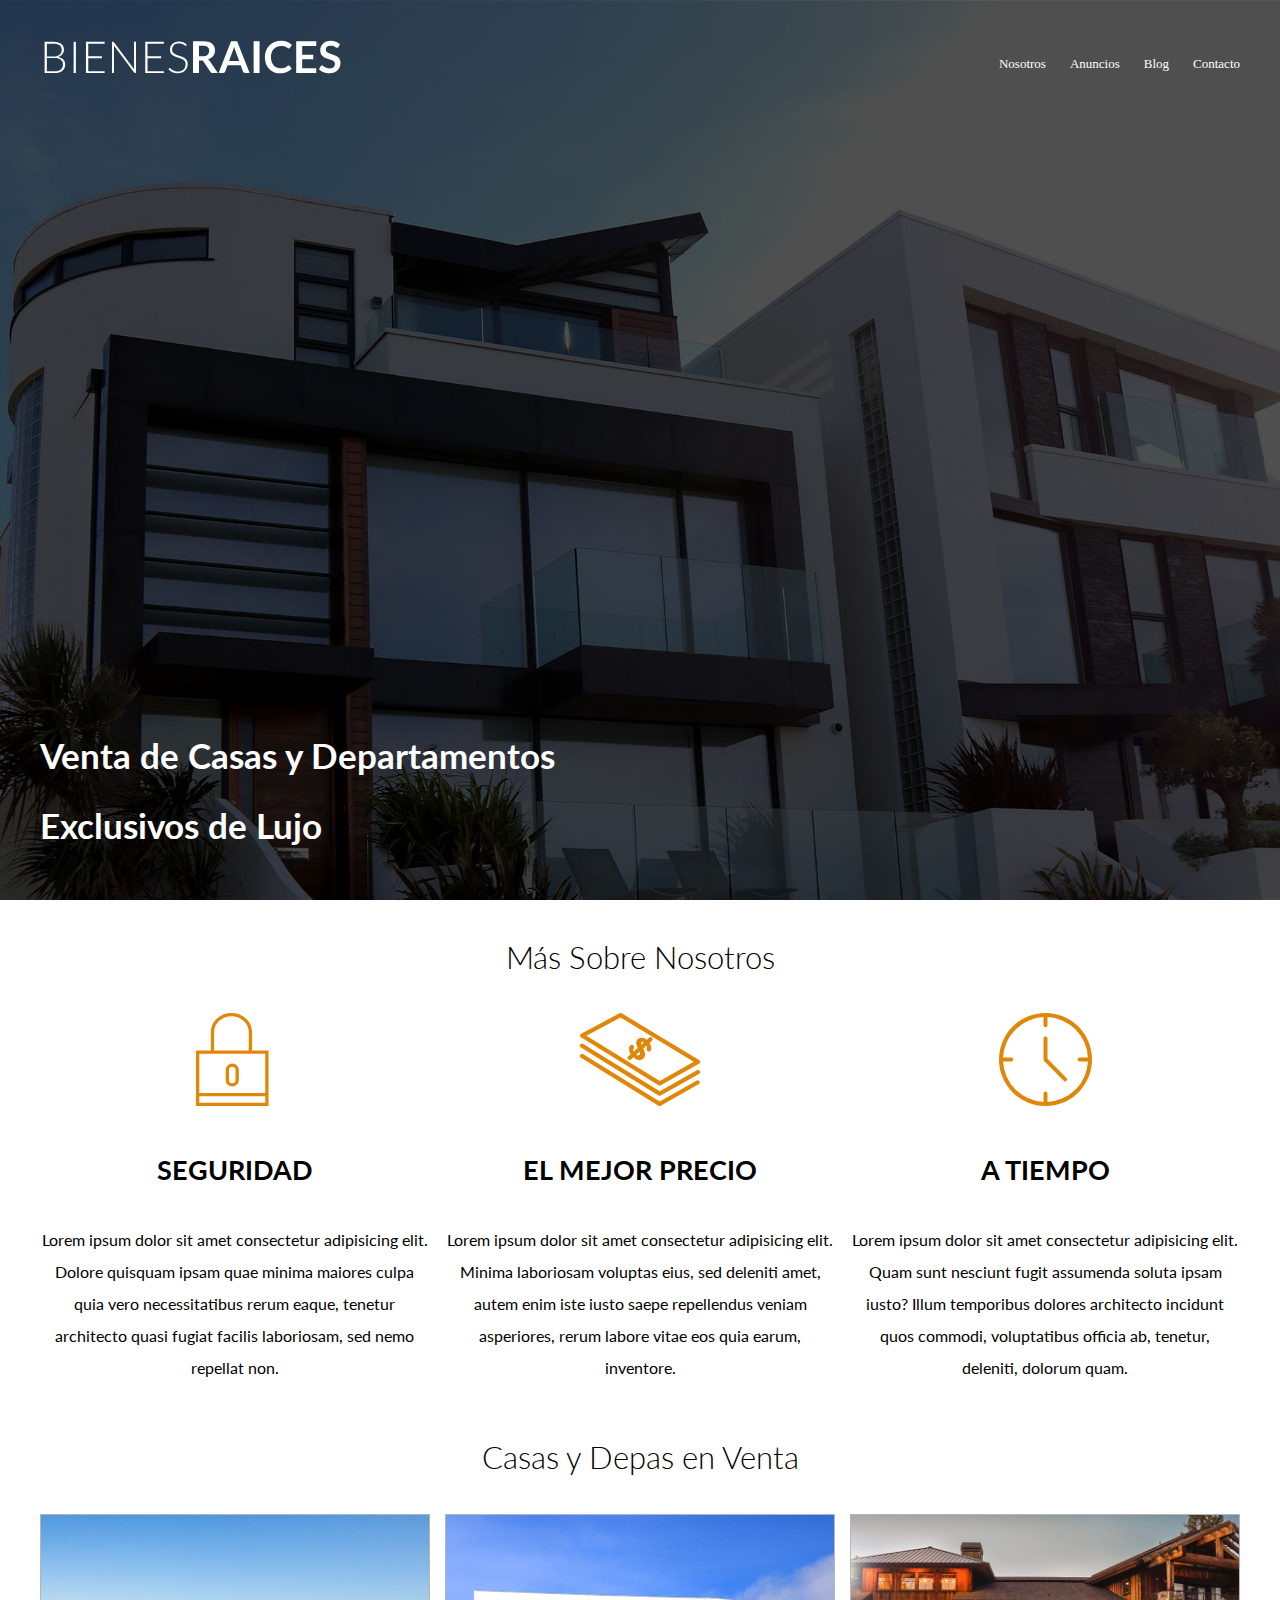
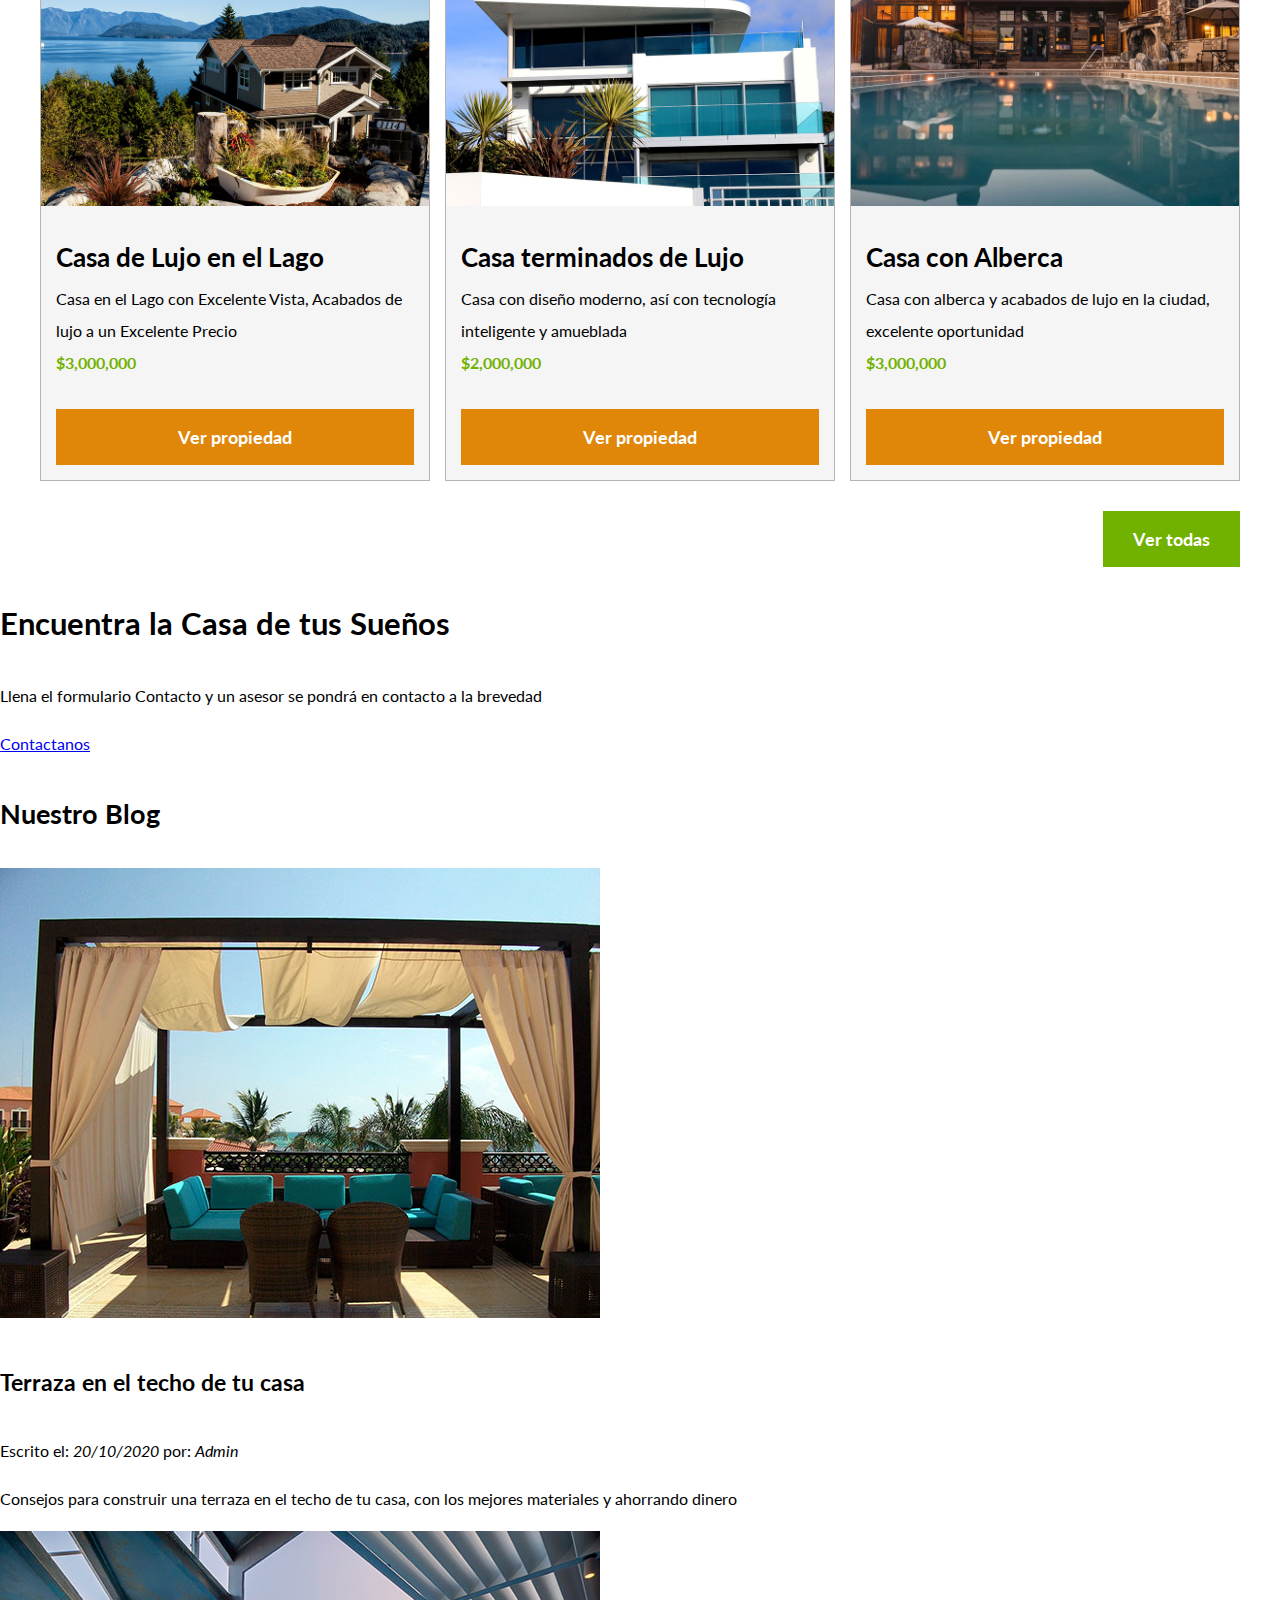
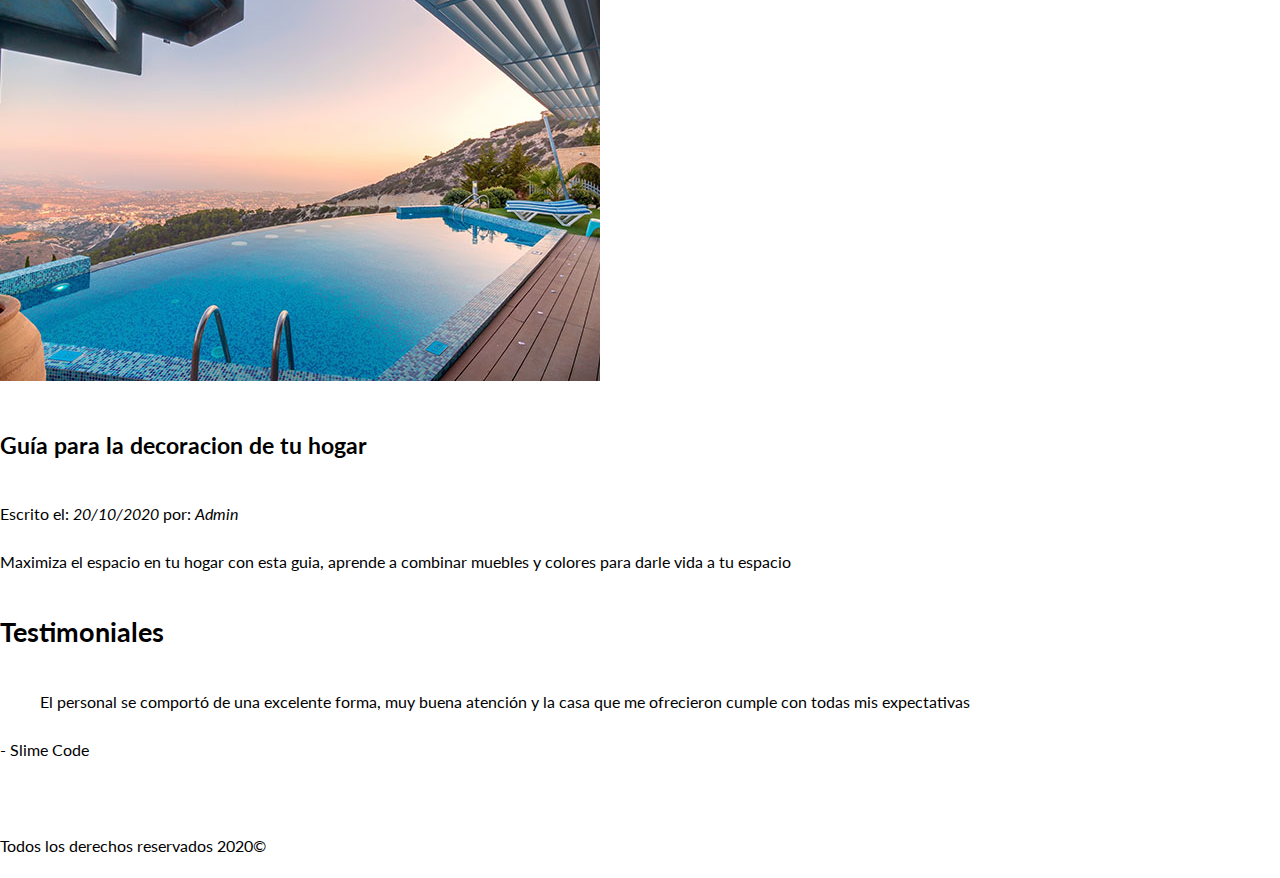
==== commit 0b1855e7: "estilo de los anuncios y botones" ====
--- a/index.html
+++ b/index.html
@@ -10,7 +10,7 @@
 <body>
 
    <header class="site-header inicio">
-      <div class="contenedores contenido-header">
+      <div class="contenedor contenido-header">
 
          <div class="barra">
 
@@ -32,48 +32,60 @@
 
    </header>
 
-   <section>
-      <h2>Más Sobre Nosotros</h2>
-      <div>
-         <img src="img/icono1.svg" alt="Icono Seguridad">
-         <h3">SEGURIDAD</h3>
-         <P>Lorem ipsum dolor sit amet consectetur adipisicing elit. Dolore quisquam ipsam quae minima maiores culpa quia vero necessitatibus rerum eaque, tenetur architecto quasi fugiat facilis laboriosam, sed nemo repellat non.</P>
-      </div>
-      <div>
-         <img src="img/icono2.svg" alt="Icono Mejor Precio">
-         <h3">EL MEJOR PRECIO</h3>
-         <p>Lorem ipsum dolor sit amet consectetur adipisicing elit. Minima laboriosam voluptas eius, sed deleniti amet, autem enim iste iusto saepe repellendus veniam asperiores, rerum labore vitae eos quia earum, inventore.</p>
-      </div>
-      <div>
-         <img src="img/icono3.svg" alt="Icono a Tiempo">
-         <h3>A TIEMPO</h3>
-         <p>Lorem ipsum dolor sit amet consectetur adipisicing elit. Quam sunt nesciunt fugit assumenda soluta ipsam iusto? Illum temporibus dolores architecto incidunt quos commodi, voluptatibus officia ab, tenetur, deleniti, dolorum quam.</p>
+   <section class="contenedor seccion">
+      <h2 class="fw-300 centrar-texto">Más Sobre Nosotros</h2>
+      <div class="iconos-nosotros">
+         <div class="icono">
+            <img src="img/icono1.svg" alt="Icono Seguridad">
+            <h3>SEGURIDAD</h3>
+            <P>Lorem ipsum dolor sit amet consectetur adipisicing elit. Dolore quisquam ipsam quae minima maiores culpa quia vero necessitatibus rerum eaque, tenetur architecto quasi fugiat facilis laboriosam, sed nemo repellat non.</P>
+         </div>
+         <div class="icono">
+            <img src="img/icono2.svg" alt="Icono Mejor Precio">
+            <h3>EL MEJOR PRECIO</h3>
+            <p>Lorem ipsum dolor sit amet consectetur adipisicing elit. Minima laboriosam voluptas eius, sed deleniti amet, autem enim iste iusto saepe repellendus veniam asperiores, rerum labore vitae eos quia earum, inventore.</p>
+         </div>
+         <div class="icono">
+            <img src="img/icono3.svg" alt="Icono a Tiempo">
+            <h3>A TIEMPO</h3>
+            <p>Lorem ipsum dolor sit amet consectetur adipisicing elit. Quam sunt nesciunt fugit assumenda soluta ipsam iusto? Illum temporibus dolores architecto incidunt quos commodi, voluptatibus officia ab, tenetur, deleniti, dolorum quam.</p>
+         </div>
       </div>
    </section>
-   <main>
-      <h2>Casas y Depas en Venta</h2>
-      <div>
-         <img src="img/anuncio1.jpg" alt="Anuncio Casa en el Lago">
-         <h3>Casa de Lujo en el Lago</h3>
-         <p>Casa en el Lago con Excelente Vista, Acabados de lujo a un Excelente Precio</p>
-         <p>$3,000,000</p>
-         <a href="#">Ver propiedad</a>
+   <main class="seccion contenedor">
+      <h2 class="fw-300 centrar-texto">Casas y Depas en Venta</h2>
+      <div class="contenedor-anuncio">
+         <div class="anuncio">
+            <img src="img/anuncio1.jpg" alt="Anuncio Casa en el Lago">
+            <div class="contenido-anuncio">
+               <h3>Casa de Lujo en el Lago</h3>
+               <p>Casa en el Lago con Excelente Vista, Acabados de lujo a un Excelente Precio</p>
+               <p class="precio">$3,000,000</p>
+               <a href="#" class="boton boton-amarillo d-block">Ver propiedad</a>
+            </div>
+         </div>
+         <div class="anuncio">
+            <img src="img/anuncio2.jpg" alt="Anuncio Terminado de Lujo">
+            <div class="contenido-anuncio">
+               <h3>Casa terminados de Lujo</h3>
+               <p>Casa con diseño moderno, así con tecnología inteligente y amueblada</p>
+               <p class="precio">$2,000,000</p>
+               <a href="#" class="boton boton-amarillo d-block">Ver propiedad</a>
+            </div>
+         </div>
+         <div class="anuncio">
+            <img src="img/anuncio3.jpg" alt="Anuncio Casa con Alberca">
+            <div class="contenido-anuncio">
+               <h3>Casa con Alberca</h3>
+               <p>Casa con alberca y acabados de lujo en la ciudad, excelente oportunidad</p>
+               <p class="precio">$3,000,000</p>
+               <a href="#" class="boton boton-amarillo d-block">Ver propiedad</a>
+            </div>
+         </div>
       </div>
-      <div>
-         <img src="img/anuncio2.jpg" alt="Anuncio Terminado de Lujo">
-         <h3>Casa terminados de Lujo</h3>
-         <p>Casa con diseño moderno, así con tecnología inteligente y amueblada</p>
-         <p>$2,000,000</p>
-         <a href="#">Ver propiedad</a>
+      <div class="ver-todas">
+         <a href="anuncio.html" class="boton boton-verde">Ver todas</a>
       </div>
-      <div>
-         <img src="img/anuncio3.jpg" alt="Anuncio Casa con Alberca">
-         <h3>Casa con Alberca</h3>
-         <p>Casa con alberca y acabados de lujo en la ciudad, excelente oportunidad</p>
-         <p>$3,000,000</p>
-         <a href="#">Ver propiedad</a>
-      </div>
-      <a href="anuncio.html">Ver todas</a>
    </main>
    <section>
       <h2>Encuentra la Casa de tus Sueños</h2>
--- a/css/styles.css
+++ b/css/styles.css
@@ -1,24 +1,22 @@
 html{
 	font-size: 62.5%;/** Reset para rems -62.5% = 10px de 16px**/
+	box-sizing: border-box;
+}*, *:before, *:after {
+  box-sizing: inherit;
 }
 
-/*MAIN*/
-main a{
-	text-decoration: none;
-}
-
-section a{
-	text-decoration: none;
-}
-
-/*BODY*/
+/**										BODY 								**/
 body{
 	font-family: 'Lato', sans-serif;
 	font-size: 1.6rem;
+	line-height: 2;
 
 }
-/*GLOBALES*/
-.contenedores{
+/**										GLOBALES							**/
+img{
+	max-width: 100%;
+}
+.contenedor{
 	max-width: 120rem;/** = 1200px**/
     margin: 0 auto;
 }
@@ -35,6 +33,18 @@
 h4{
 	font-size: 2.3rem;
 }
+/**										UTILIDADES							**/
+.seccion{
+	margin-top: 2rem;
+	margin-bottom: 2rem;
+}
+.fw-300{
+	font-weight: 300;
+}
+.centrar-texto{
+	
+	text-align: center;
+}
 
 .contenido-header{
 	height: 100%;
@@ -49,8 +59,29 @@
 	max-width: 60rem;
 	line-height: 2;
 }
+.d-block{
+	display: block!important;
+}
 
-/*HEADER*/
+/**										BOTONES								**/
+.boton{
+	text-decoration: none;
+	color:white;
+	font-weight: 700;
+	font-size: 1.8rem;
+	padding: 1rem 3rem;
+	margin-top: 3rem;
+	display:inline-block;
+	text-align: center;
+}
+.boton-amarillo{
+	background-color: #e08709;
+}
+.boton-verde{
+	background-color: #71b100;
+}
+
+/**										HEADER								**/
 .site-header.inicio{
 	background-image: url(../img/header.jpg);
 	background-position: center center;
@@ -65,7 +96,7 @@
 	align-items: center;
 	padding-top: 3rem;
 }
-/*NAVEGACION*/
+/**										NAVEGACION							**/
 .navegacion a{
 	color: white;
 	text-decoration: none;
@@ -78,4 +109,46 @@
 }
 .navegacion a:hover{
 	color: #71b100
+}
+/**										Iconos Nosotros						**/
+.iconos-nosotros{
+	display: flex;
+	justify-content: space-between;
+	text-align:center;
+
+}
+.icono{
+	flex-basis: calc(33.3% - 1rem);
+}
+.icono h3{
+	text-transform: uppercase;
+}
+/**										ANUNCIOS							**/
+.contenedor-anuncio{
+	display: flex;
+	justify-content: space-between;
+}
+.anuncio{
+	flex-basis: calc(33.3% - 1rem);
+	border: 1px solid #b5b5b5;
+	background-color: #f5f5f5;
+}
+.contenido-anuncio{
+	padding: 1.5rem;
+}
+.contenido-anuncio h3,
+.contenido-anuncio p{
+	margin: 0;
+}
+.contenido-anuncio h3{
+	font-size: 2.6rem;
+}
+.precio{
+	color: #71b100;
+	font-weight: 700;
+
+}
+.ver-todas{
+	display:flex;
+	justify-content: flex-end;
 }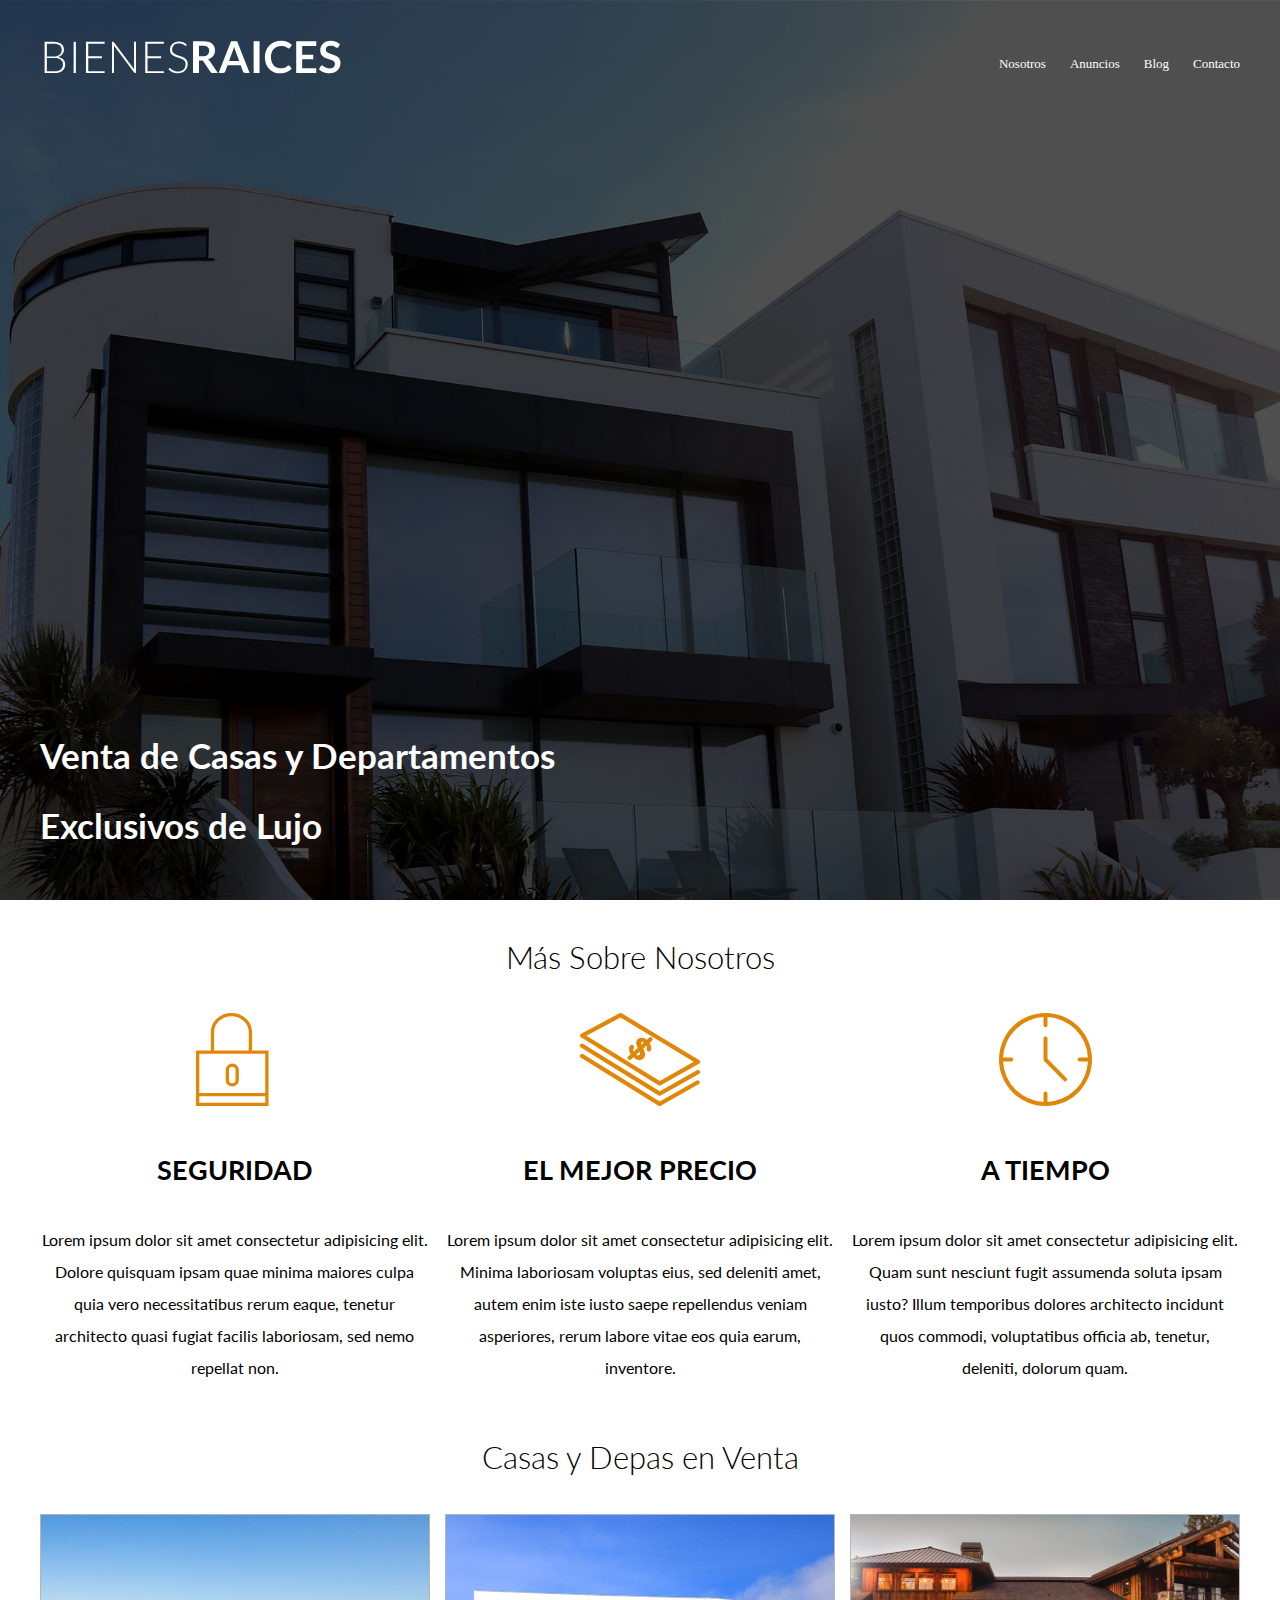
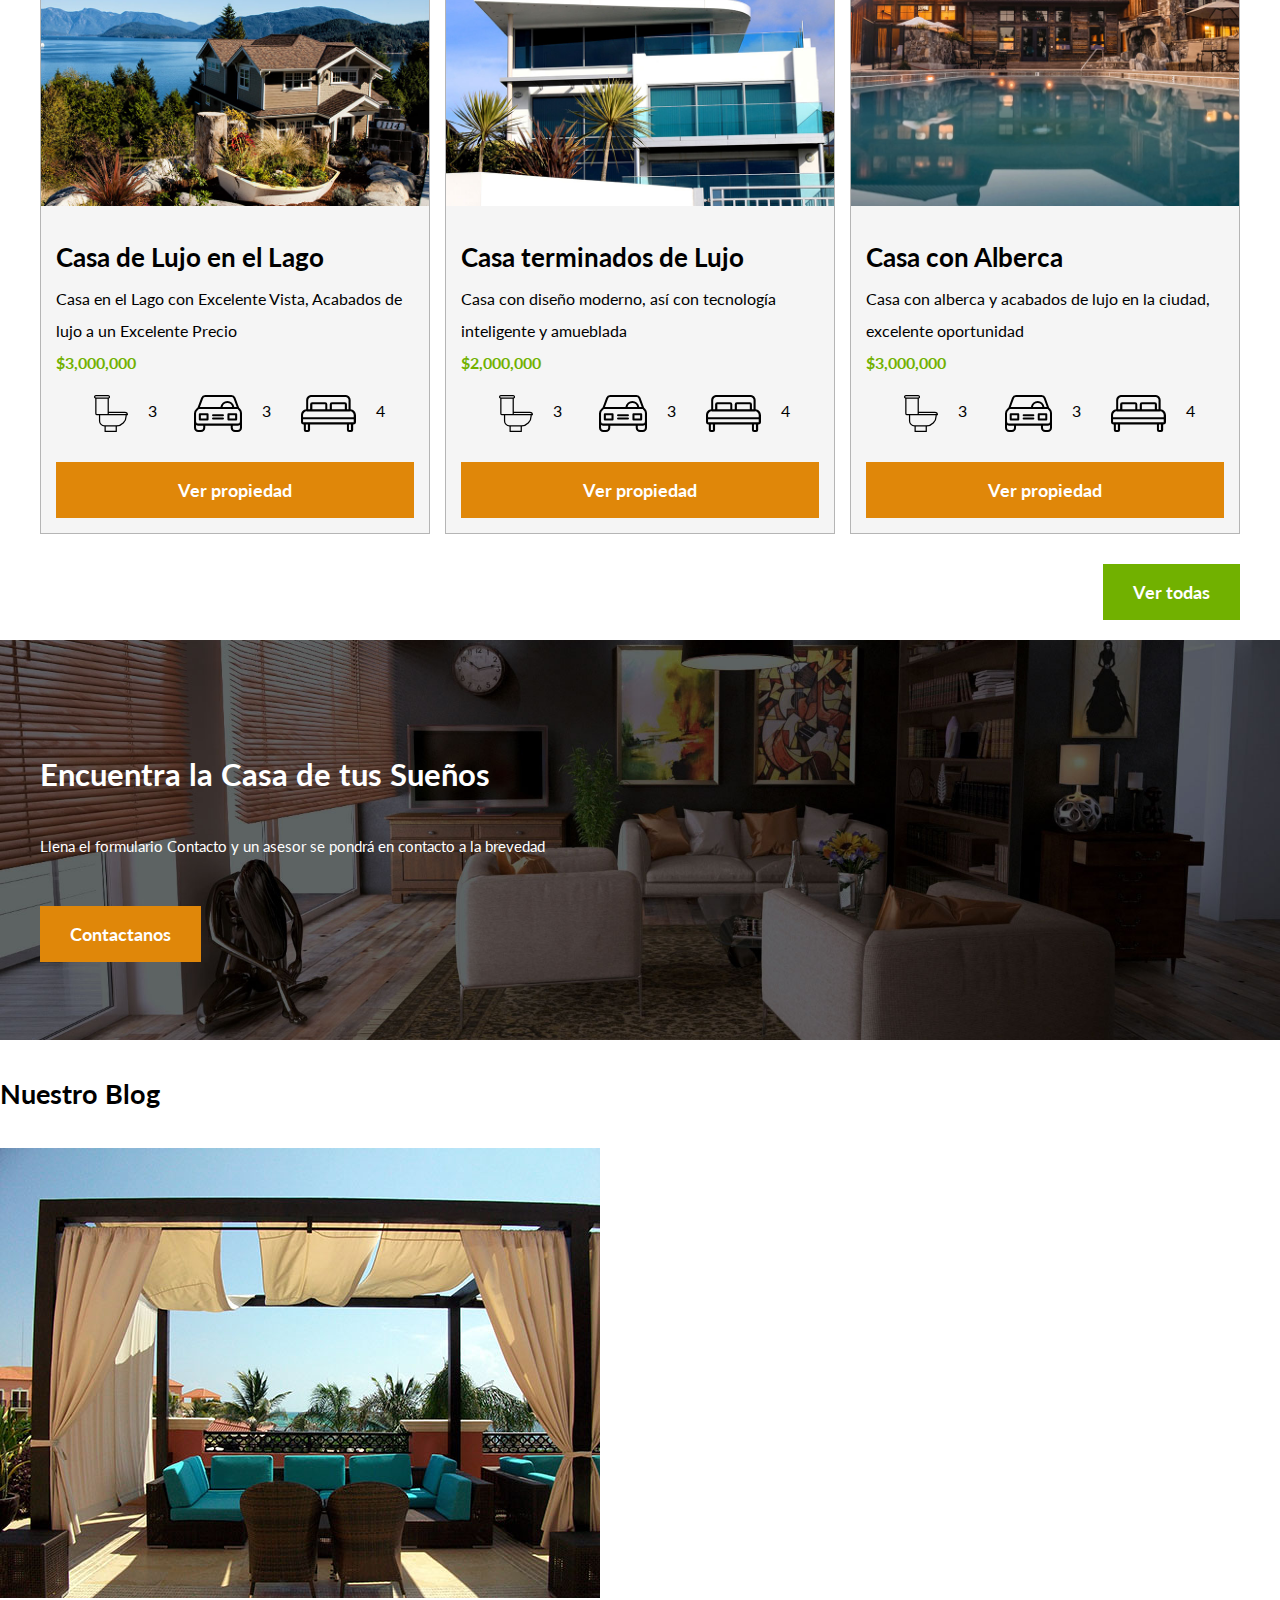
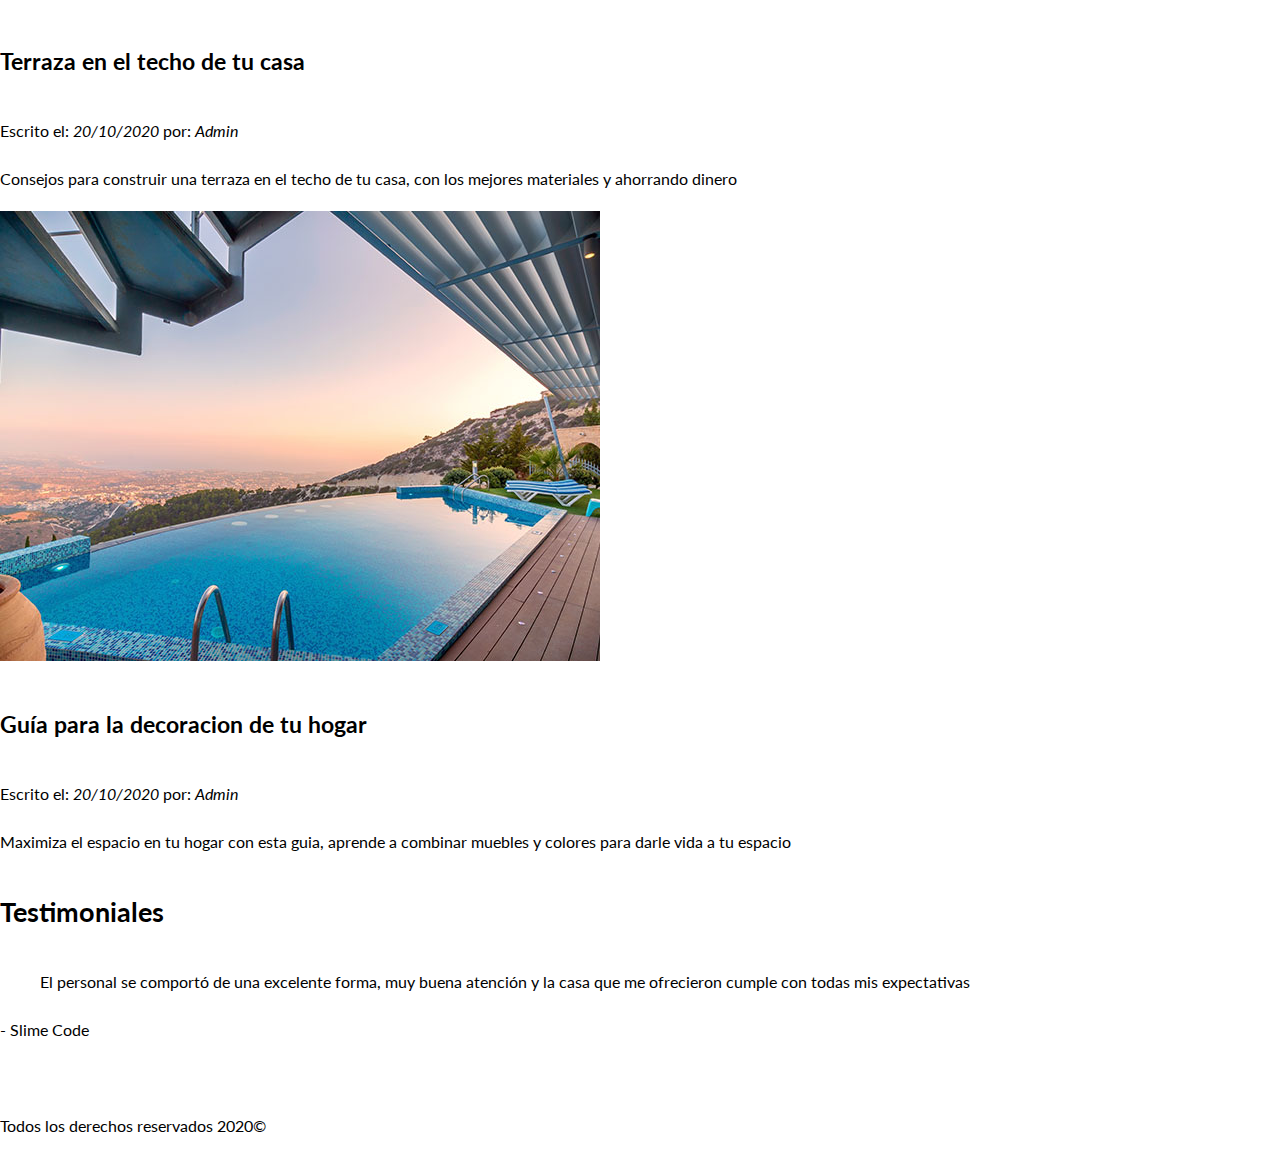
==== commit 4b40a776: "iconos pagina principal" ====
--- a/index.html
+++ b/index.html
@@ -61,6 +61,20 @@
                <h3>Casa de Lujo en el Lago</h3>
                <p>Casa en el Lago con Excelente Vista, Acabados de lujo a un Excelente Precio</p>
                <p class="precio">$3,000,000</p>
+               <ul class="iconos-caracteristicas">
+                  <li>
+                     <img src="img/icono_wc.svg" alt="icono wc">
+                     <p>3</p>
+                  </li>
+                  <li>
+                     <img src="img/icono_estacionamiento.svg" alt="icono estacionamiento">
+                     <p>3</p>
+                  </li>
+                  <li>
+                     <img src="img/icono_dormitorio.svg" alt="icono dormitorio">
+                     <p>4</p>
+                  </li>
+               </ul>
                <a href="#" class="boton boton-amarillo d-block">Ver propiedad</a>
             </div>
          </div>
@@ -70,6 +84,20 @@
                <h3>Casa terminados de Lujo</h3>
                <p>Casa con diseño moderno, así con tecnología inteligente y amueblada</p>
                <p class="precio">$2,000,000</p>
+                <ul class="iconos-caracteristicas">
+                  <li>
+                     <img src="img/icono_wc.svg" alt="icono wc">
+                     <p>3</p>
+                  </li>
+                  <li>
+                     <img src="img/icono_estacionamiento.svg" alt="icono estacionamiento">
+                     <p>3</p>
+                  </li>
+                  <li>
+                     <img src="img/icono_dormitorio.svg" alt="icono dormitorio">
+                     <p>4</p>
+                  </li>
+               </ul>
                <a href="#" class="boton boton-amarillo d-block">Ver propiedad</a>
             </div>
          </div>
@@ -79,6 +107,20 @@
                <h3>Casa con Alberca</h3>
                <p>Casa con alberca y acabados de lujo en la ciudad, excelente oportunidad</p>
                <p class="precio">$3,000,000</p>
+                <ul class="iconos-caracteristicas">
+                  <li>
+                     <img src="img/icono_wc.svg" alt="icono wc">
+                     <p>3</p>
+                  </li>
+                  <li>
+                     <img src="img/icono_estacionamiento.svg" alt="icono estacionamiento">
+                     <p>3</p>
+                  </li>
+                  <li>
+                     <img src="img/icono_dormitorio.svg" alt="icono dormitorio">
+                     <p>4</p>
+                  </li>
+               </ul>
                <a href="#" class="boton boton-amarillo d-block">Ver propiedad</a>
             </div>
          </div>
@@ -87,10 +129,12 @@
          <a href="anuncio.html" class="boton boton-verde">Ver todas</a>
       </div>
    </main>
-   <section>
-      <h2>Encuentra la Casa de tus Sueños</h2>
-      <p>Llena el formulario Contacto y un asesor se pondrá en contacto a la brevedad</p>
-      <a href="contacto.html">Contactanos</a>
+   <section class="imagen-contacto">
+      <div class="contenedor contenido-contacto">
+         <h2>Encuentra la Casa de tus Sueños</h2>
+         <p>Llena el formulario Contacto y un asesor se pondrá en contacto a la brevedad</p>
+         <a href="contacto.html" class="boton boton-amarillo">Contactanos</a>
+      </div>
    </section>
    <section>
       <h3>Nuestro Blog</h3>
--- a/css/styles.css
+++ b/css/styles.css
@@ -148,7 +148,36 @@
 	font-weight: 700;
 
 }
+.iconos-caracteristicas{
+	list-style-type: none;
+	padding: 0;
+	display: flex;
+	justify-content: space-evenly;
+}
+.iconos-caracteristicas li{
+	display: flex;
+}
+.iconos-caracteristicas li img{
+	margin-right: 2rem;
+}
 .ver-todas{
 	display:flex;
 	justify-content: flex-end;
+}
+/** 								Imagen-contacto							**/
+.imagen-contacto{
+		background-image: url("../img/encuentra.jpg");
+		height: 40rem;
+		background-position: center center;
+		background-size: cover;
+		display: flex;
+		align-items: center;
+}
+.contenido-contacto{
+	flex: 1;
+	color: white;
+
+}
+.contenido-contacto p{
+	font-size: 1.5rem;
 }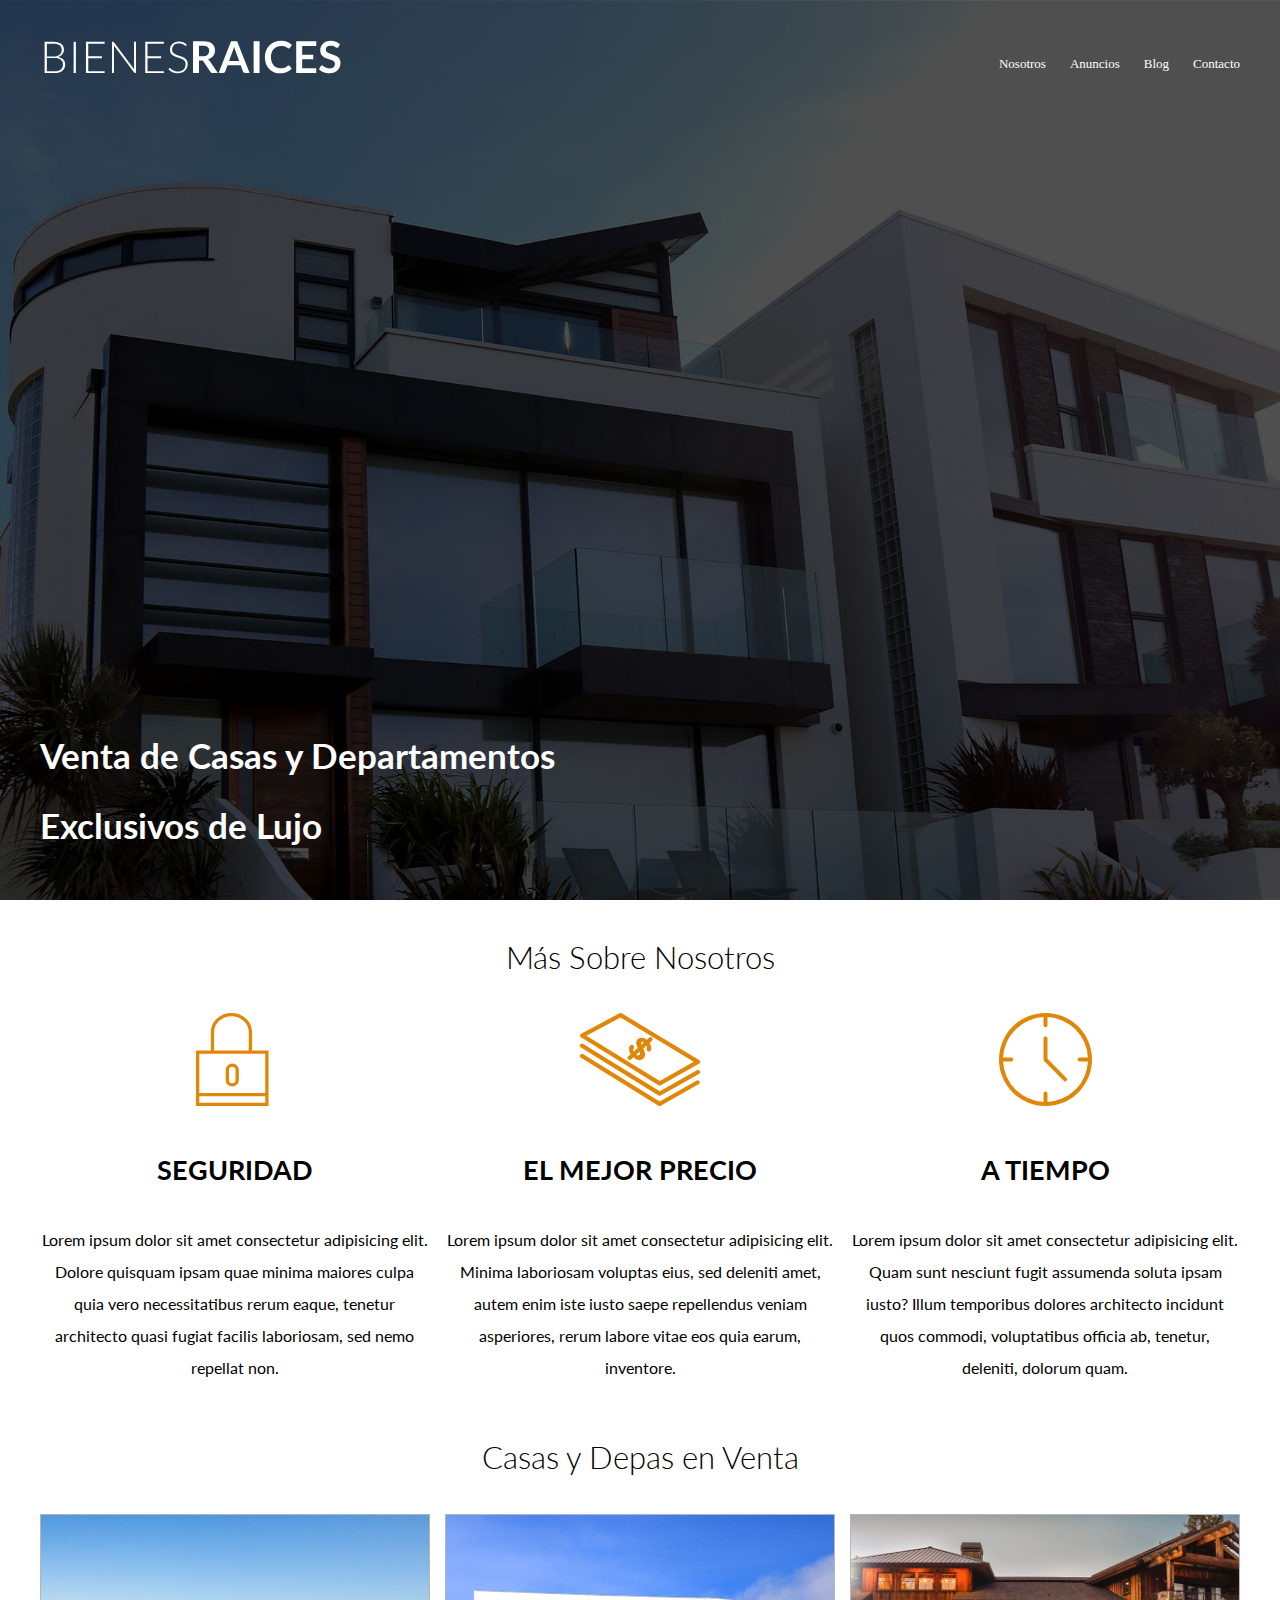
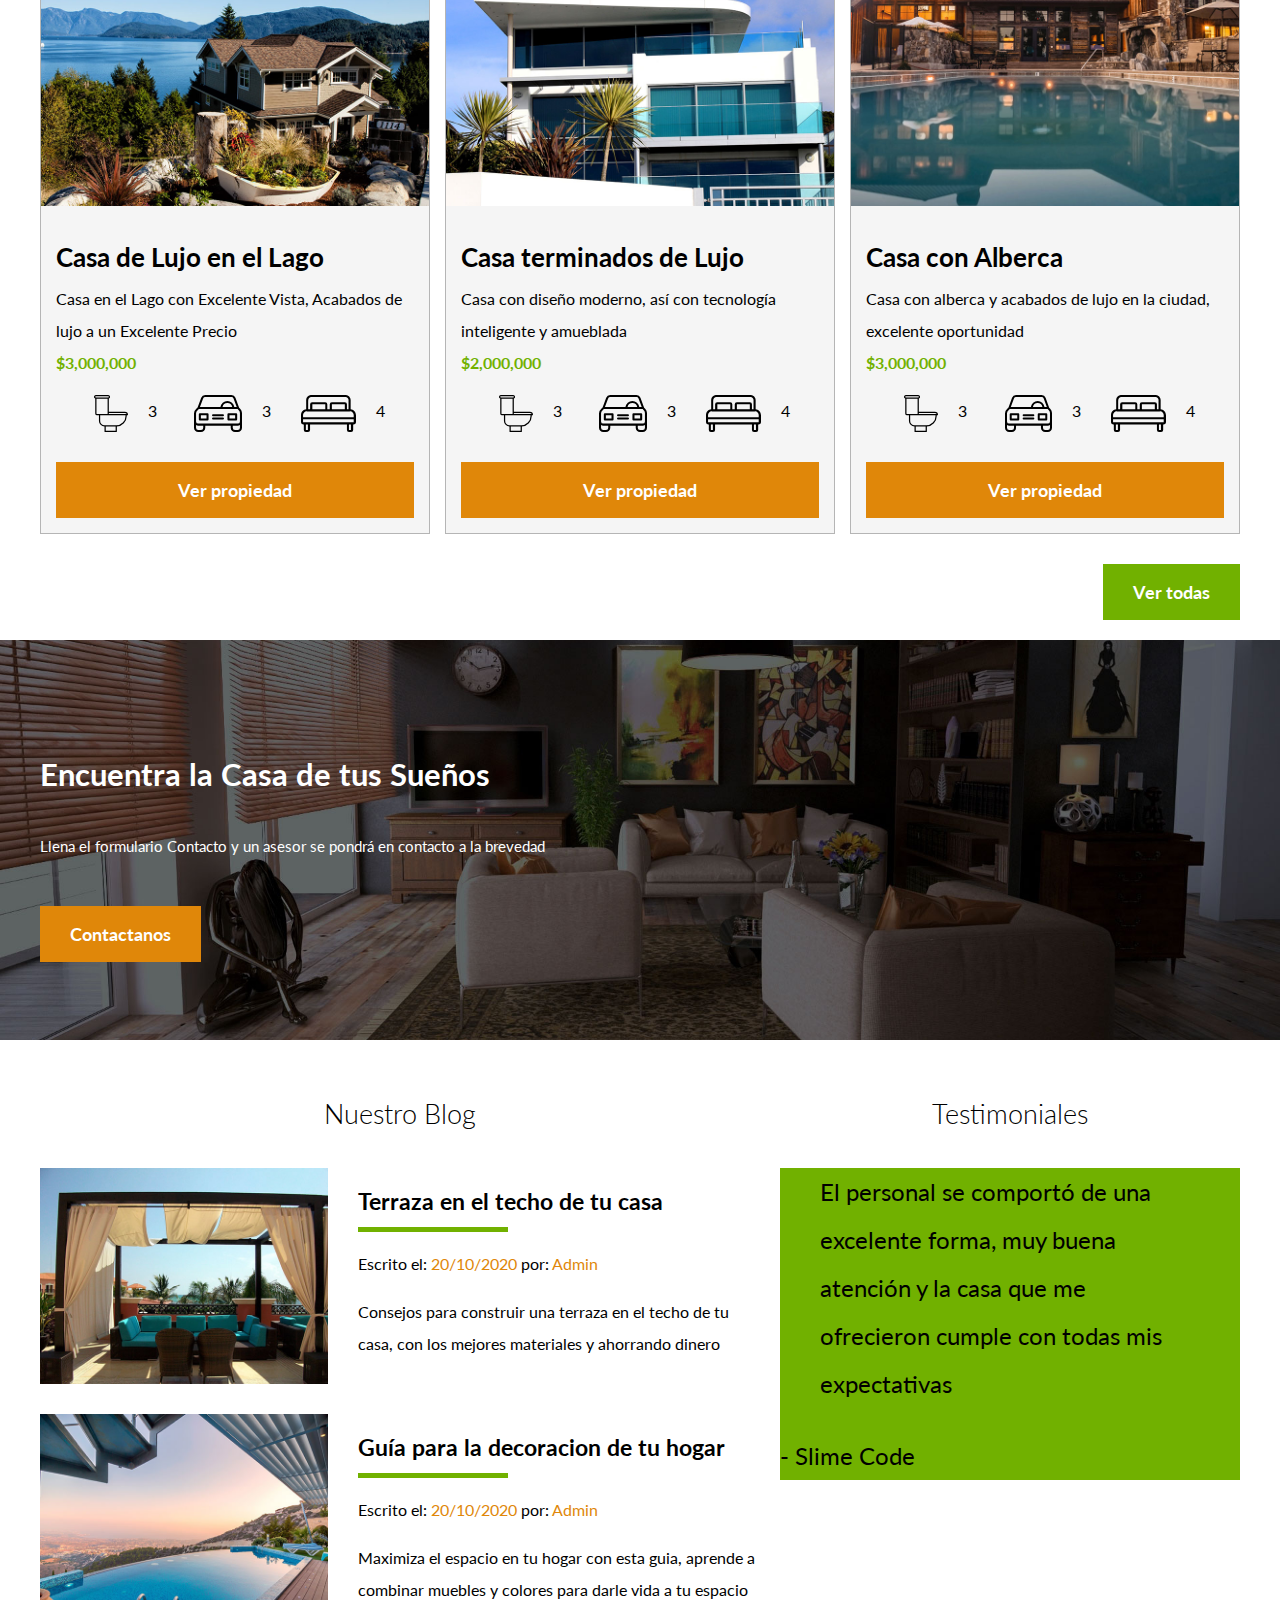
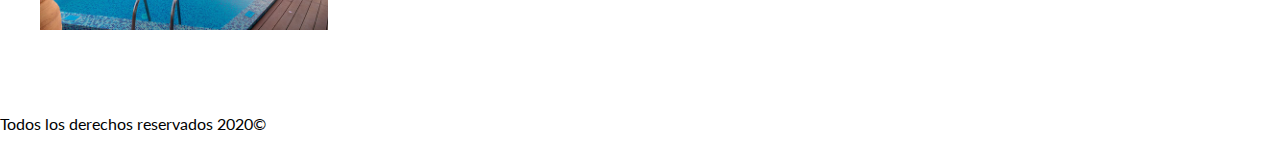
==== commit bb1e688b: "blog" ====
--- a/index.html
+++ b/index.html
@@ -136,28 +136,44 @@
          <a href="contacto.html" class="boton boton-amarillo">Contactanos</a>
       </div>
    </section>
-   <section>
-      <h3>Nuestro Blog</h3>
-      <article>
-         <img src="img/blog1.jpg" alt="Entrada de Blog">
-         <h4>Terraza en el techo de tu casa</h4>
-         <p>Escrito el: <em>20/10/2020</em> por: <em>Admin</em></p>
-         <p>Consejos para construir una terraza en el techo de tu casa, con los mejores materiales y ahorrando dinero</p>
-      </article>
-      <article>
-         <img src="img/blog2.jpg" alt="Entrada de Blog">
-         <h4>Guía para la decoracion de tu hogar</h4>
-         <p>Escrito el: <em>20/10/2020</em> por: <em>Admin</em></p>
-         <p>Maximiza el espacio en tu hogar con esta guia, aprende a combinar muebles y colores para darle vida a tu espacio</p>
-      </article>
-   </section>
-   <section>
-      <h3>Testimoniales</h3>
-      <blockquote>
-         El personal se comportó de una excelente forma, muy buena atención y la casa que me ofrecieron cumple con todas mis expectativas
-      </blockquote>
-      <p>- Slime Code</p>
-   </section>
+   <div class="seccion-inferior contenedor seccion">
+      <section class="blog">
+         <h3 class="centrar-texto fw-300">Nuestro Blog</h3>
+         <article class="entrada-blog">
+            <div class="imagen">
+               <img src="img/blog1.jpg" alt="Entrada de Blog">
+            </div>
+            <div class="texto-entrada">
+               <a href="#">
+                  <h4>Terraza en el techo de tu casa</h4>
+               </a>
+               <p>Escrito el: <span>20/10/2020</span> por: <span>Admin</span></p>
+               <p>Consejos para construir una terraza en el techo de tu casa, con los mejores materiales y ahorrando dinero</p>
+            </div>
+         </article>
+         <article class="entrada-blog">
+            <div class="imagen">
+               <img src="img/blog2.jpg" alt="Entrada de Blog">
+            </div>
+            <div class="texto-entrada">
+               <a href="#">
+                  <h4>Guía para la decoracion de tu hogar</h4>
+               </a>
+               <p>Escrito el: <span>20/10/2020</span> por: <span>Admin</span></p>
+               <p>Maximiza el espacio en tu hogar con esta guia, aprende a combinar muebles y colores para darle vida a tu espacio</p>
+            </div>
+         </article>
+      </section>
+      <section class="testimoniales">
+         <h3 class="centrar-texto fw-300">Testimoniales</h3>
+         <div class="testimonial">
+            <blockquote>
+               El personal se comportó de una excelente forma, muy buena atención y la casa que me ofrecieron cumple con todas mis expectativas
+            </blockquote>
+            <p>- Slime Code</p>
+         </div>
+      </section>
+   </div>
    <footer>
       <nav class="navegacion">
          <a href="nosotros.html">Nosotros</a>
--- a/css/styles.css
+++ b/css/styles.css
@@ -180,4 +180,58 @@
 }
 .contenido-contacto p{
 	font-size: 1.5rem;
+}
+/** 								SECCION INFERIOR 						**/
+.seccion-inferior{
+	display:flex;
+	justify-content: space-between;
+	flex: 1;
+}
+.seccion-inferior .blog{
+	flex-basis: 60%;
+}
+.seccion-inferior .testimoniales {
+	flex-basis: calc(40% - 2rem);
+}
+.entrada-blog {
+  display: flex;
+  justify-content: space-between;
+  align-items: center;
+  margin-bottom: 2rem;
+}
+.entrada-blog:last-of-type{
+	margin-bottom: 0;
+}
+.entrada-blog .imagen{
+	flex-basis: 40%
+}
+.entrada-blog .texto-entrada{
+	flex-basis: calc(60% - 3rem);
+
+}
+.texto-entrada h4{
+	margin: 0;
+	line-height: 1.4;
+}
+.texto-entrada a{
+	color: black;
+	text-decoration: none;
+}
+.texto-entrada h4::after{
+	content: '';
+	display: block;
+	width: 15rem;
+	height: .5rem;
+	background-color: #71b100;
+
+	margin-top: 1rem;
+}
+.texto-entrada span {
+	color: #e08709;
+}
+/** 							TESTIMONIALES							 **/
+.testimonial{
+	background-color: #71b100;
+	font-size: 2.4rem;
+	padding: 
 }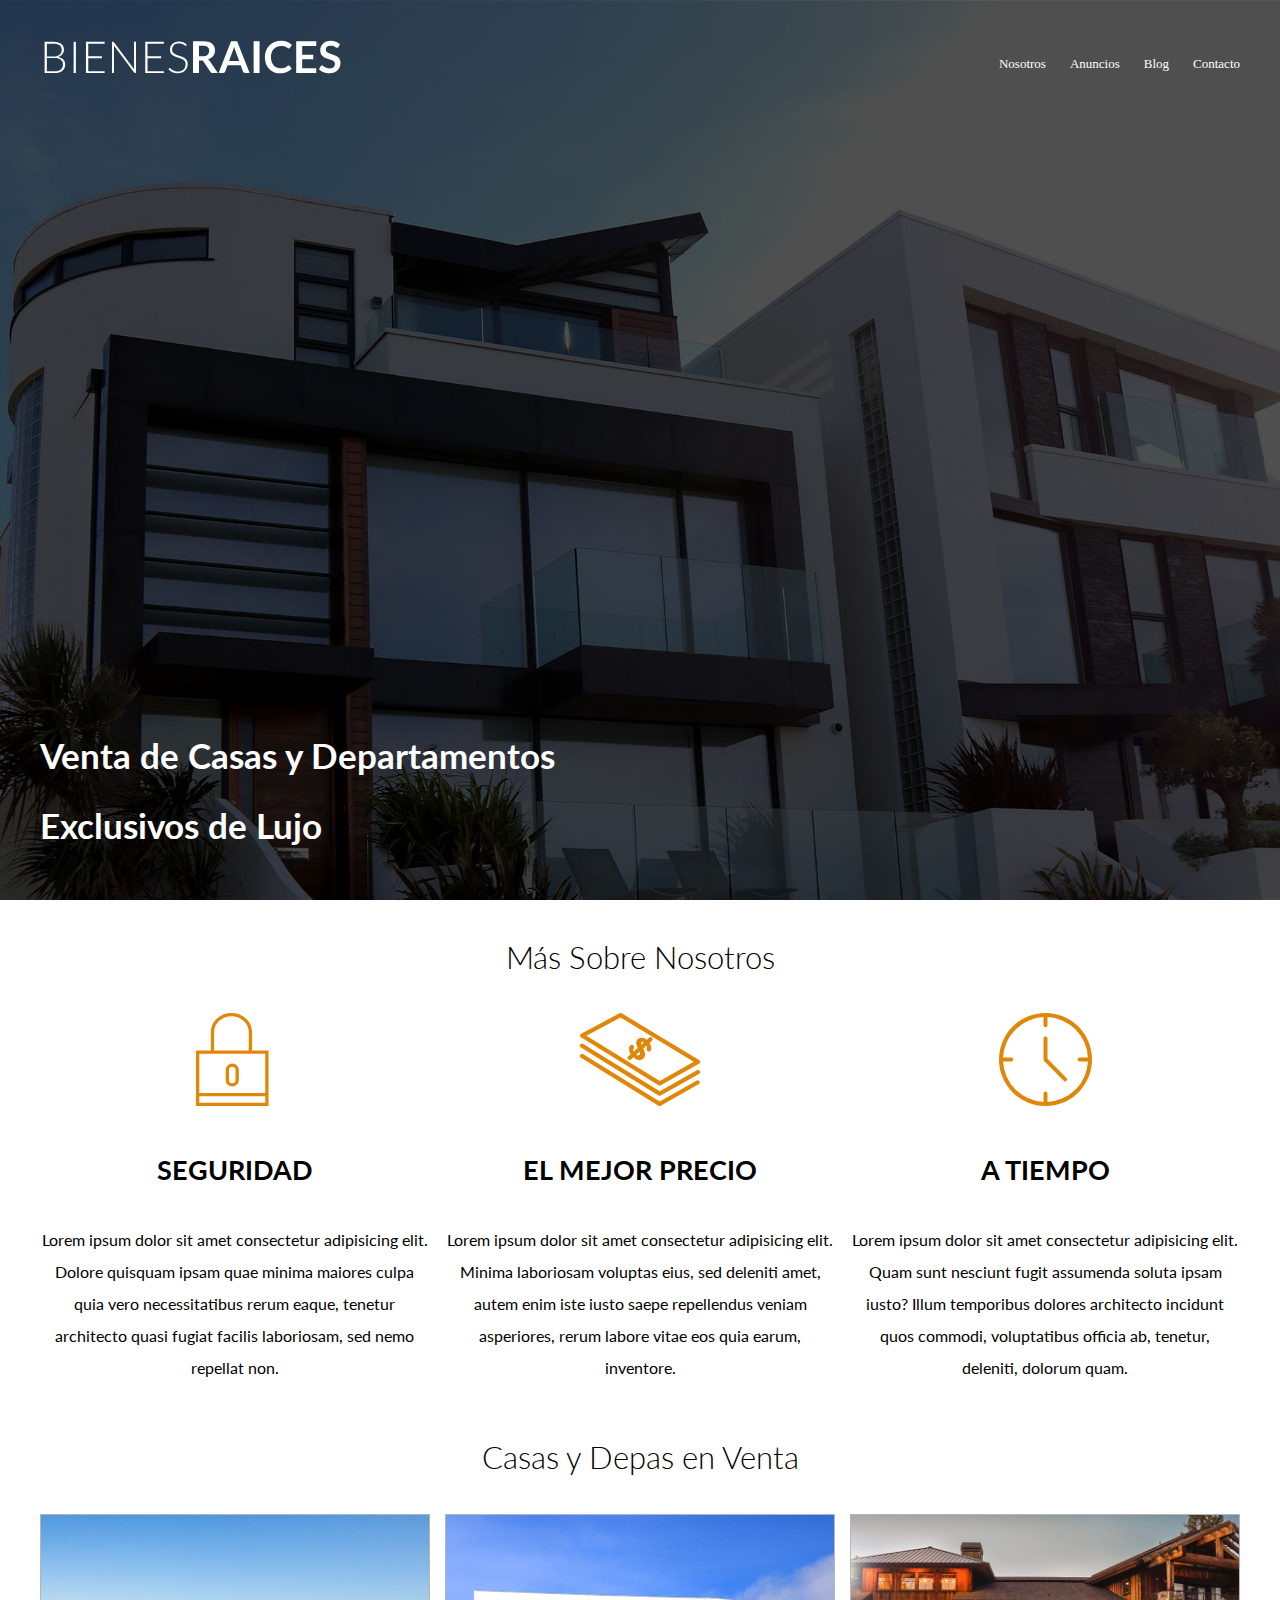
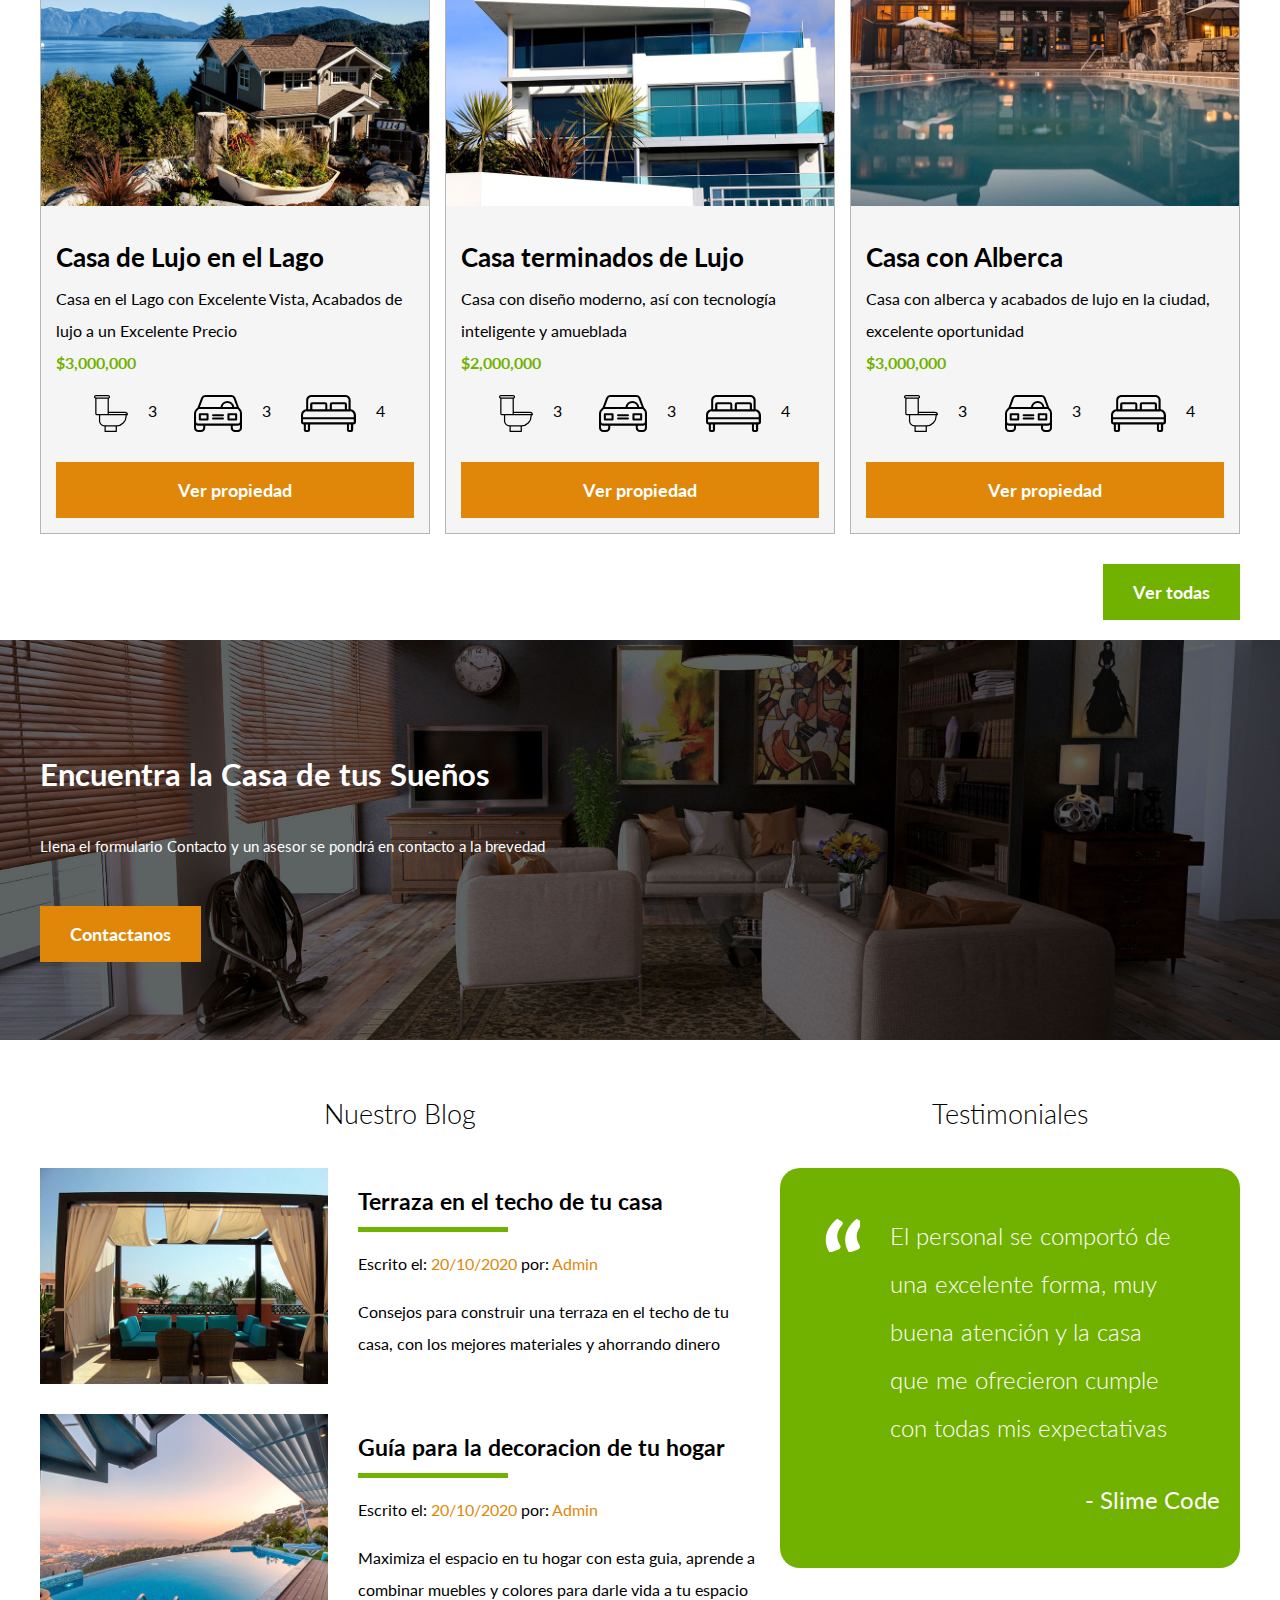
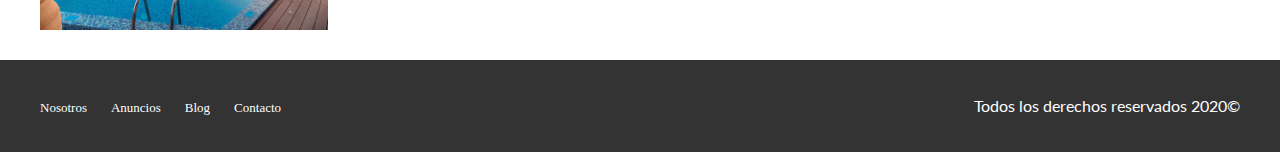
==== commit f918bc9b: "Pagina principal" ====
--- a/index.html
+++ b/index.html
@@ -174,14 +174,16 @@
          </div>
       </section>
    </div>
-   <footer>
-      <nav class="navegacion">
-         <a href="nosotros.html">Nosotros</a>
-         <a href="anuncio.html">Anuncios</a>
-         <a href="blog.html">Blog</a>
-         <a href="contacto.html">Contacto</a>
-      </nav>
-      <p>Todos los derechos reservados 2020&copy;</p>
+   <footer class="site-footer seccion">
+      <div class="contenedor contenedor-footer">
+         <nav class="navegacion">
+            <a href="nosotros.html">Nosotros</a>
+            <a href="anuncio.html">Anuncios</a>
+            <a href="blog.html">Blog</a>
+            <a href="contacto.html">Contacto</a>
+         </nav>
+         <p class="copyright">Todos los derechos reservados 2020&copy;</p>
+      </div>
    </footer>
 </body>
 </html>--- a/css/styles.css
+++ b/css/styles.css
@@ -233,5 +233,38 @@
 .testimonial{
 	background-color: #71b100;
 	font-size: 2.4rem;
-	padding: 
+	padding: 2rem;
+	color: white;
+	border-radius: 2rem;
+}
+.testimonial p{
+	text-align: right;
+}
+.testimonial blockquote::before{
+	content: '';
+	background-image: url(../img/comilla.svg);
+	width: 4rem;
+	height: 4rem;
+	display: block;
+	position:absolute;
+	left: -2rem;
+}
+.testimonial blockquote{
+	position: relative;
+	padding-left: 5rem;
+	font-weight: 300;
+}
+/** 								FOOTER 							 **/
+.site-footer{
+	background-color: #333333;
+	margin:0;
+}
+.contenedor-footer{
+	padding: 3rem 0;
+	display: flex;
+	justify-content: space-between;
+}
+.copyright {
+	margin: 0;
+	color: white;
 }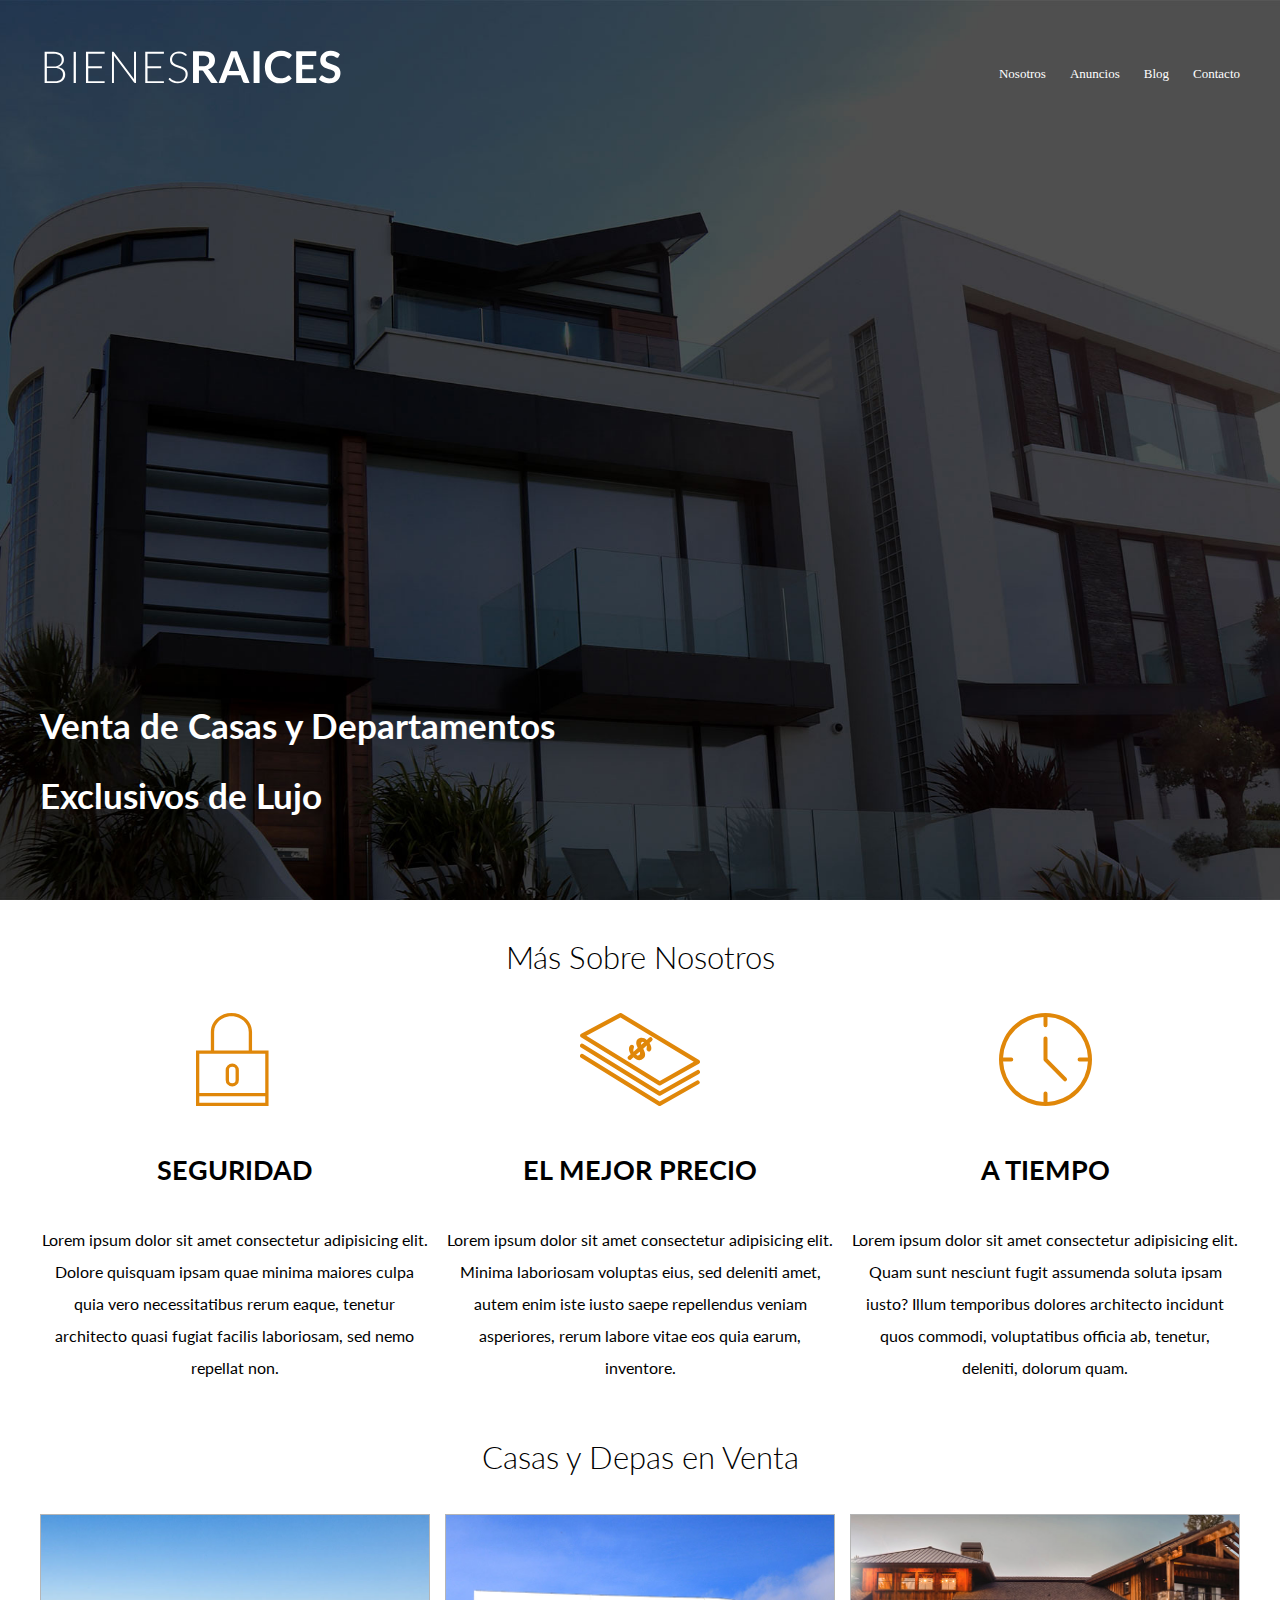
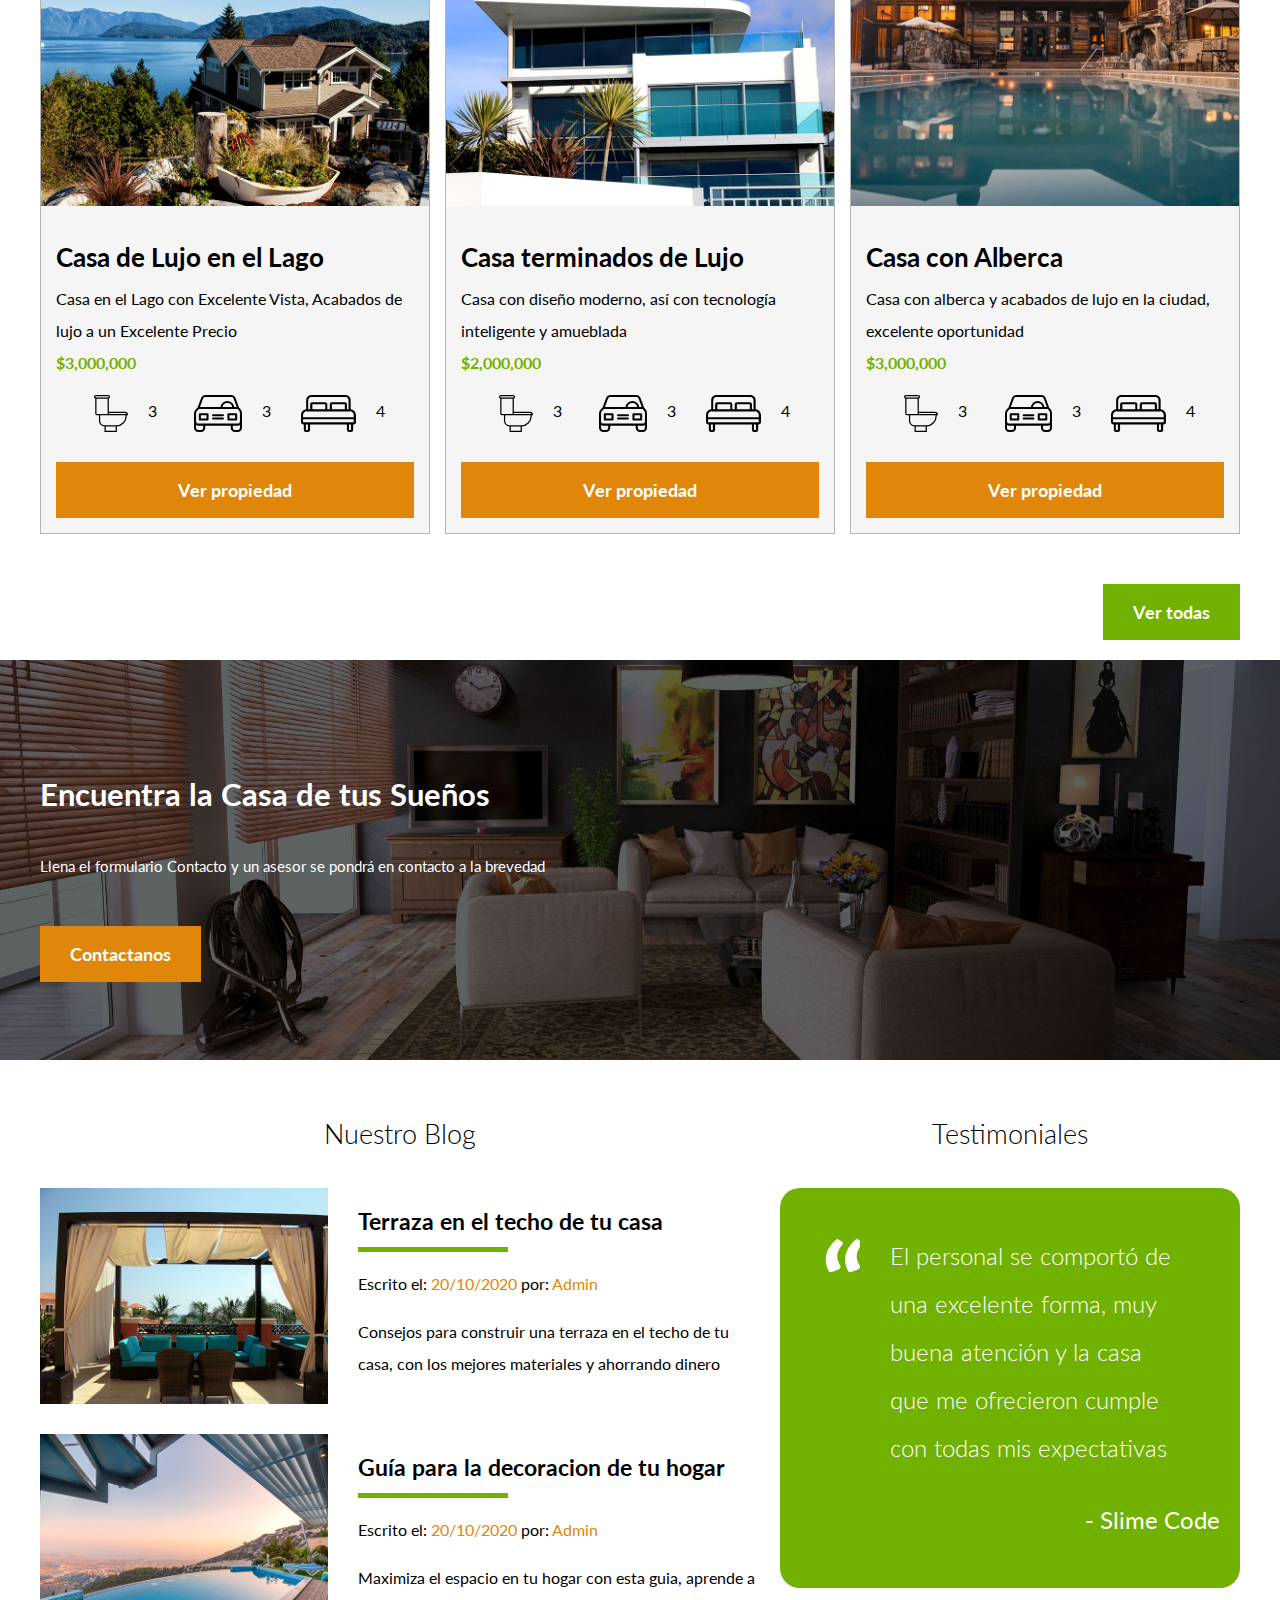
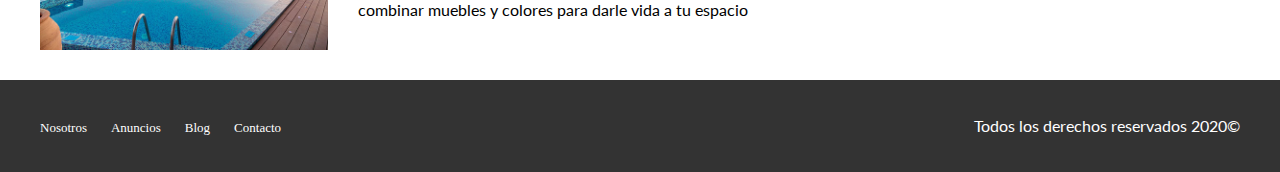
==== commit 19a3d01b: "page entrada" ====
--- a/index.html
+++ b/index.html
@@ -75,7 +75,7 @@
                      <p>4</p>
                   </li>
                </ul>
-               <a href="#" class="boton boton-amarillo d-block">Ver propiedad</a>
+               <a href="anuncios.html" class="boton boton-amarillo d-block">Ver propiedad</a>
             </div>
          </div>
          <div class="anuncio">
@@ -98,7 +98,7 @@
                      <p>4</p>
                   </li>
                </ul>
-               <a href="#" class="boton boton-amarillo d-block">Ver propiedad</a>
+               <a href="anuncios.html" class="boton boton-amarillo d-block">Ver propiedad</a>
             </div>
          </div>
          <div class="anuncio">
@@ -121,7 +121,7 @@
                      <p>4</p>
                   </li>
                </ul>
-               <a href="#" class="boton boton-amarillo d-block">Ver propiedad</a>
+               <a href="anuncios.html" class="boton boton-amarillo d-block">Ver propiedad</a>
             </div>
          </div>
       </div>
@@ -144,7 +144,7 @@
                <img src="img/blog1.jpg" alt="Entrada de Blog">
             </div>
             <div class="texto-entrada">
-               <a href="#">
+               <a href="entrada.html">
                   <h4>Terraza en el techo de tu casa</h4>
                </a>
                <p>Escrito el: <span>20/10/2020</span> por: <span>Admin</span></p>
@@ -156,7 +156,7 @@
                <img src="img/blog2.jpg" alt="Entrada de Blog">
             </div>
             <div class="texto-entrada">
-               <a href="#">
+               <a href="entrada.html">
                   <h4>Guía para la decoracion de tu hogar</h4>
                </a>
                <p>Escrito el: <span>20/10/2020</span> por: <span>Admin</span></p>
--- a/css/styles.css
+++ b/css/styles.css
@@ -34,6 +34,9 @@
 	font-size: 2.3rem;
 }
 /**										UTILIDADES							**/
+.contenido-centrado{
+	max-width: 80rem;
+}
 .seccion{
 	margin-top: 2rem;
 	margin-bottom: 2rem;
@@ -82,6 +85,10 @@
 }
 
 /**										HEADER								**/
+.site-header{
+	background-color: #333333;
+	padding: 1rem 0  3rem 0;
+}
 .site-header.inicio{
 	background-image: url(../img/header.jpg);
 	background-position: center center;
@@ -90,6 +97,7 @@
 	min-height: 60rem;
 }
 
+
 .barra{
 	display: flex;
 	justify-content: space-between;
@@ -127,11 +135,13 @@
 .contenedor-anuncio{
 	display: flex;
 	justify-content: space-between;
+	flex-wrap: wrap;
 }
 .anuncio{
-	flex-basis: calc(33.3% - 1rem);
+	flex:0 0 calc(33.3% - 1rem);
 	border: 1px solid #b5b5b5;
 	background-color: #f5f5f5;
+	margin-bottom: 2rem;
 }
 .contenido-anuncio{
 	padding: 1.5rem;
@@ -152,7 +162,9 @@
 	list-style-type: none;
 	padding: 0;
 	display: flex;
+	flex: 1;
 	justify-content: space-evenly;
+	max-width: 50rem;
 }
 .iconos-caracteristicas li{
 	display: flex;
@@ -267,4 +279,24 @@
 .copyright {
 	margin: 0;
 	color: white;
-}+}
+
+/** 								INTERNAS 						**/
+/**  								Nosotros						**/
+.contenido-nosotros{
+	display: grid;
+	grid-template-columns: 50% 50%;
+	grid-column-gap: 2rem;
+}
+.texto-nosotros blockquote{
+	font-weight: 900;
+	font-size:2rem;
+	margin:0;
+	padding: 1rem 0 3rem 0;
+}
+/**									Anuncio 						**/
+.resumen-propiedad{
+	display:flex;
+	justify-content: space-between;
+	align-items: center;
+}
